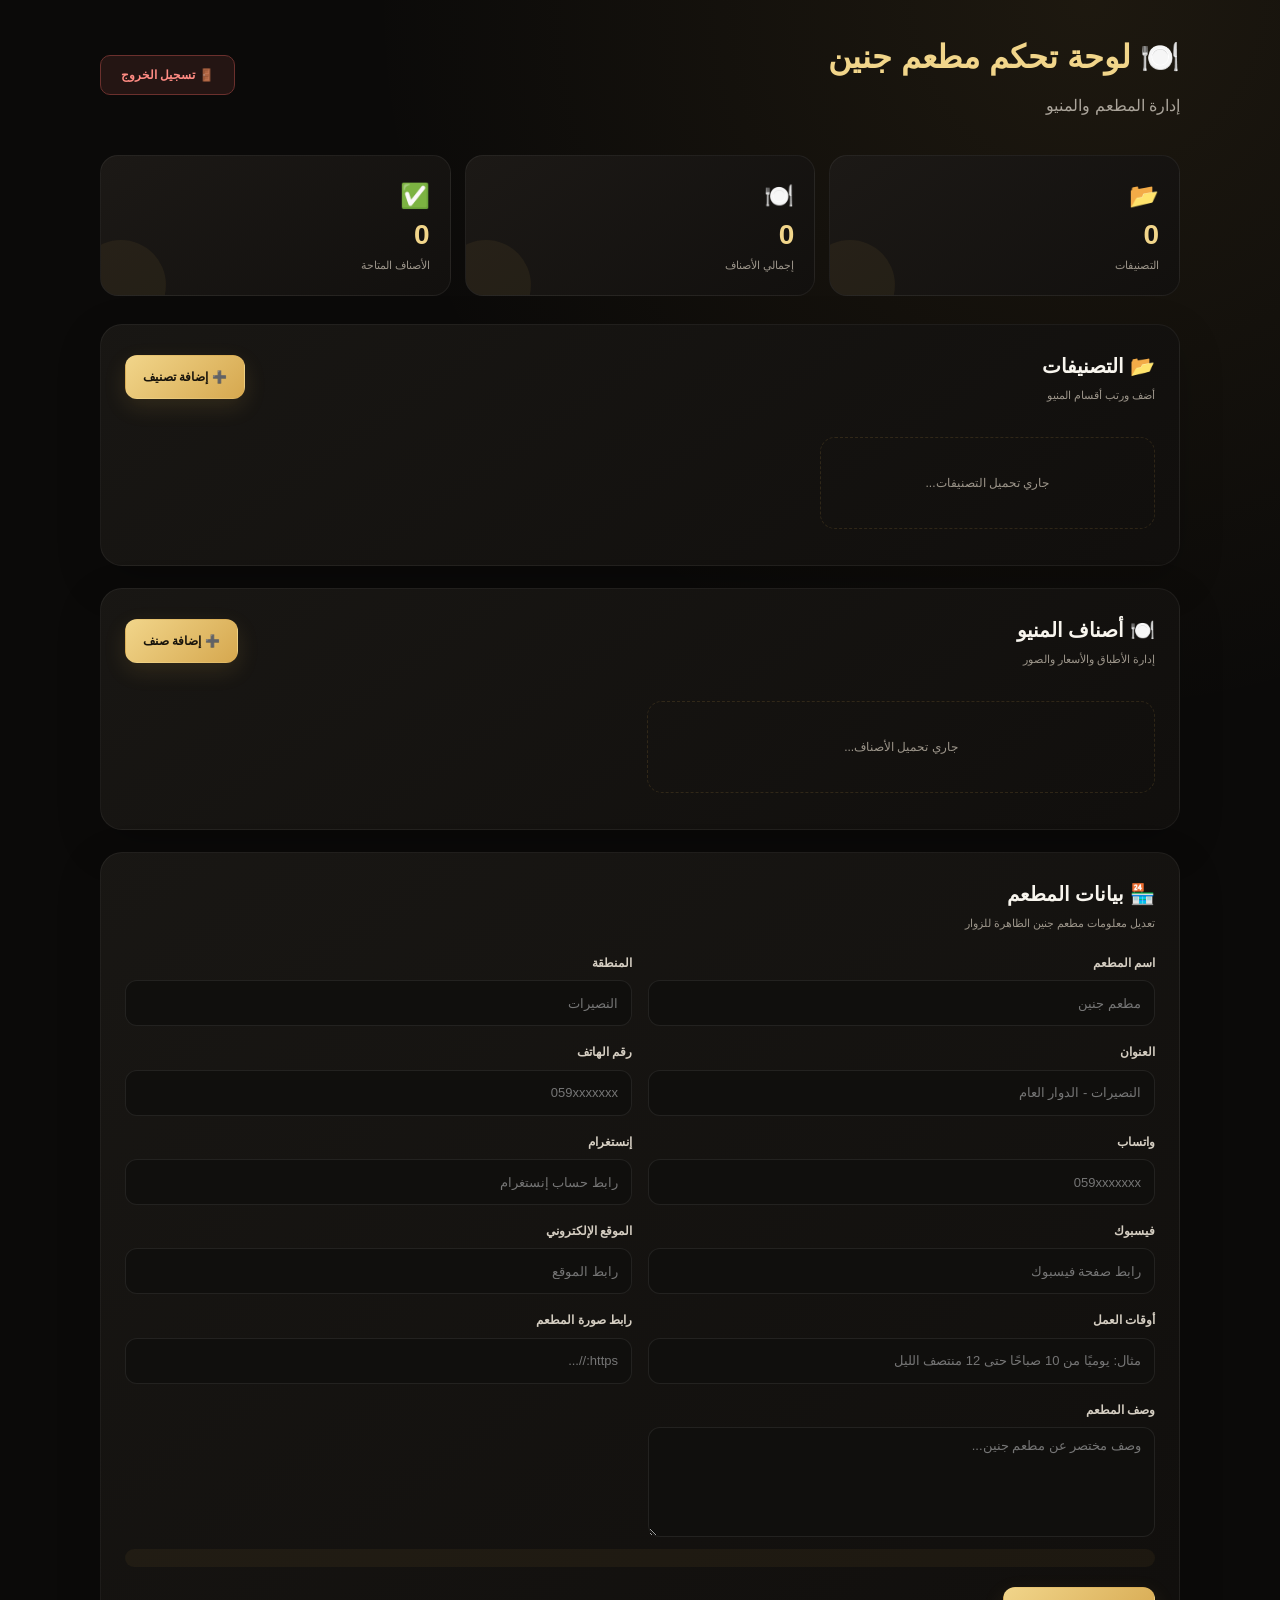
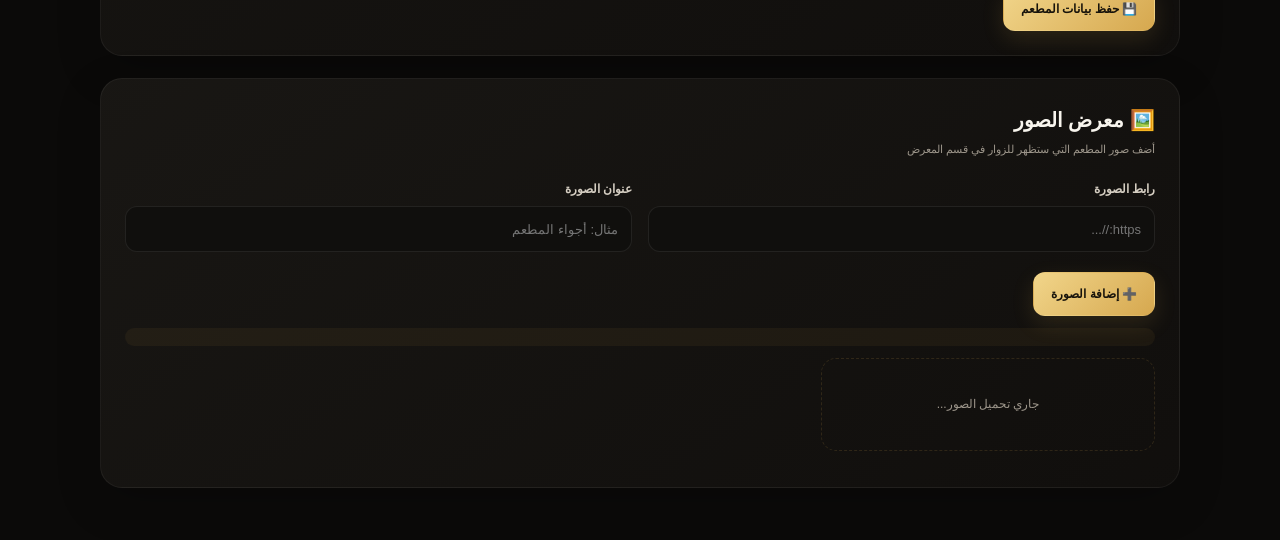
==== admin-dashboard.html @ 92c2bfbd "Add files via upload" ====
<!DOCTYPE html>
<html lang="ar" dir="rtl">

<head>

    <meta charset="UTF-8">

    <meta
        name="viewport"
        content="width=device-width, initial-scale=1.0"
    >

    <title>مطعم جنين | لوحة التحكم</title>

    <link
        rel="stylesheet"
        href="admin.css"
    >

</head>


<body class="admin-page">

    <main
        style="
            min-height:100vh;
            padding:30px 20px;
        "
    >

        <div
            style="
                max-width:1100px;
                margin:auto;
            "
        >

            <!-- HEADER -->

            <div
                style="
                    display:flex;
                    justify-content:space-between;
                    align-items:center;
                    gap:20px;
                    margin-bottom:35px;
                    flex-wrap:wrap;
                "
            >

                <div>

                    <h1
                        style="
                            color:#f1d58a;
                            margin:0 0 8px;
                        "
                    >
                        🍽️ لوحة تحكم مطعم جنين
                    </h1>

                    <p
                        style="
                            color:#aaa49a;
                            margin:0;
                        "
                    >
                        إدارة المطعم والمنيو
                    </p>

                </div>


                <button
                    id="logoutButton"
                    style="
                        padding:12px 20px;
                        border:1px solid #6b302d;
                        border-radius:10px;
                        background:#241513;
                        color:#ff8b83;
                        cursor:pointer;
                        font-family:inherit;
                    "
                >
                    🚪 تسجيل الخروج
                </button>

            </div>


            <!-- DASHBOARD CARDS -->

<div class="admin-stats">

    <div class="admin-stat">
        <div class="admin-stat-icon">📂</div>
        <strong id="categoriesCount">0</strong>
        <span>التصنيفات</span>
    </div>

    <div class="admin-stat">
        <div class="admin-stat-icon">🍽️</div>
        <strong id="productsCount">0</strong>
        <span>إجمالي الأصناف</span>
    </div>

    <div class="admin-stat">
        <div class="admin-stat-icon">✅</div>
        <strong id="availableProductsCount">0</strong>
        <span>الأصناف المتاحة</span>
    </div>

</div>

          <!-- ========================= -->
<!-- CATEGORIES -->
<!-- ========================= -->

<section class="admin-section">

    <div class="admin-section-header">

        <div>
            <h2>📂 التصنيفات</h2>
            <p>أضف ورتب أقسام المنيو</p>
        </div>

        <button
            id="addCategoryButton"
            class="admin-btn admin-btn-primary"
            type="button"
            onclick="openCategoryModal()"
        >
            ➕ إضافة تصنيف
        </button>

    </div>

    <div id="categoriesList">

        <p class="admin-empty">
            جاري تحميل التصنيفات...
        </p>

    </div>

</section>


<!-- CATEGORY MODAL -->

<div
    id="categoryModal"
    style="
        display:none;
        position:fixed;
        inset:0;
        background:rgba(0,0,0,.75);
        z-index:9999;
        align-items:center;
        justify-content:center;
        padding:20px;
    "
>

    <div
        style="
            width:100%;
            max-width:450px;
            background:#191714;
            border:1px solid rgba(214,168,79,.3);
            border-radius:18px;
            padding:25px;
        "
    >

        <h2
            id="categoryModalTitle"
            style="
                color:#f1d58a;
                margin-top:0;
            "
        >
            ➕ إضافة تصنيف
        </h2>


        <input
            id="categoryId"
            type="hidden"
        >


        <label
            style="
                display:block;
                color:#f8f5ee;
                margin-bottom:8px;
            "
        >
            اسم التصنيف
        </label>


        <input
            id="categoryName"
            type="text"
            placeholder="مثال: شاورما"
            style="
                width:100%;
                box-sizing:border-box;
                padding:14px;
                margin-bottom:18px;
                border-radius:10px;
                border:1px solid #3a352d;
                background:#0d0c0a;
                color:#fff;
                font-family:inherit;
            "
        >


        <label
            style="
                display:block;
                color:#f8f5ee;
                margin-bottom:8px;
            "
        >
            ترتيب التصنيف
        </label>


        <input
            id="categorySort"
            type="number"
            value="0"
            style="
                width:100%;
                box-sizing:border-box;
                padding:14px;
                margin-bottom:20px;
                border-radius:10px;
                border:1px solid #3a352d;
                background:#0d0c0a;
                color:#fff;
                font-family:inherit;
            "
        >


        <p
            id="categoryMessage"
            style="
                min-height:22px;
                margin:0 0 15px;
            "
        ></p>


        <div
            style="
                display:flex;
                gap:10px;
            "
        >

            <button
                id="saveCategoryButton"
                style="
                    flex:1;
                    padding:13px;
                    border:0;
                    border-radius:10px;
                    background:#d6a84f;
                    color:#0d0c0a;
                    font-weight:bold;
                    cursor:pointer;
                    font-family:inherit;
                "
            >
                💾 حفظ
            </button>


            <button
                id="closeCategoryButton"
                style="
                    flex:1;
                    padding:13px;
                    border:1px solid #444;
                    border-radius:10px;
                    background:#25221e;
                    color:#fff;
                    cursor:pointer;
                    font-family:inherit;
                "
            >
                إلغاء
            </button>

        </div>

    </div>

</div>
          <!-- ========================= -->
<!-- PRODUCTS -->
<!-- ========================= -->

<section class="admin-section">

    <div class="admin-section-header">

        <div>
            <h2>🍽️ أصناف المنيو</h2>
            <p>إدارة الأطباق والأسعار والصور</p>
        </div>

        <button
            id="addProductButton"
            class="admin-btn admin-btn-primary"
            type="button"
        >
            ➕ إضافة صنف
        </button>

    </div>

    <div id="productsList">

        <p class="admin-empty">
            جاري تحميل الأصناف...
        </p>

    </div>

</section>


      
<!-- PRODUCT MODAL -->

<div
    id="productModal"
    style="
        display:none;
        position:fixed;
        inset:0;
        background:rgba(0,0,0,.75);
        z-index:9999;
        align-items:flex-start;
        justify-content:center;
        padding:20px;
        overflow-y:auto;
    "
>

    <div
        style="
            width:100%;
            max-width:500px;
            background:#191714;
            border:1px solid rgba(214,168,79,.3);
            border-radius:18px;
            padding:25px;
        "
    >

        <h2
            id="productModalTitle"
            style="
                color:#f1d58a;
                margin-top:0;
            "
        >
            ➕ إضافة صنف
        </h2>


        <input
            id="productId"
            type="hidden"
        >


        <label style="display:block;color:#f8f5ee;margin-bottom:8px;">
            اسم الصنف
        </label>

        <input
            id="productName"
            type="text"
            placeholder="مثال: شاورما عربي"
            style="
                width:100%;
                box-sizing:border-box;
                padding:14px;
                margin-bottom:15px;
                border-radius:10px;
                border:1px solid #3a352d;
                background:#0d0c0a;
                color:#fff;
                font-family:inherit;
            "
        >


        <label style="display:block;color:#f8f5ee;margin-bottom:8px;">
            الوصف
        </label>

        <textarea
            id="productDescription"
            placeholder="وصف قصير للصنف"
            style="
                width:100%;
                box-sizing:border-box;
                min-height:90px;
                padding:14px;
                margin-bottom:15px;
                border-radius:10px;
                border:1px solid #3a352d;
                background:#0d0c0a;
                color:#fff;
                font-family:inherit;
                resize:vertical;
            "
        ></textarea>


        <label style="display:block;color:#f8f5ee;margin-bottom:8px;">
            السعر
        </label>

        <input
            id="productPrice"
            type="number"
            step="0.01"
            placeholder="مثال: 25"
            style="
                width:100%;
                box-sizing:border-box;
                padding:14px;
                margin-bottom:15px;
                border-radius:10px;
                border:1px solid #3a352d;
                background:#0d0c0a;
                color:#fff;
                font-family:inherit;
            "
        >


        <label style="display:block;color:#f8f5ee;margin-bottom:8px;">
            رابط صورة الصنف
        </label>

        <div style="margin-bottom:15px;">

    <label
        for="productImageFile"
        style="
            display:block;
            padding:16px;
            text-align:center;
            border:1px dashed #d6a84f;
            border-radius:12px;
            background:#17130d;
            color:#f1d58a;
            cursor:pointer;
            font-weight:700;
        "
    >
        📷 اختيار صورة من الهاتف
    </label>

    <input
        id="productImageFile"
        type="file"
        accept="image/*"
        style="display:none;"
    >

    <div
        id="productImagePreview"
        style="
            display:none;
            margin-top:12px;
            text-align:center;
        "
    >
        <img
            id="productImagePreviewImg"
            src=""
            alt="معاينة الصورة"
            style="
                max-width:100%;
                max-height:220px;
                border-radius:12px;
                object-fit:cover;
            "
        >
    </div>

    <input
        id="productImage"
        type="url"
        placeholder="أو ضع رابط الصورة"
        style="
            width:100%;
            box-sizing:border-box;
            padding:14px;
            margin-top:12px;
            border-radius:10px;
            border:1px solid #3a352d;
            background:#0d0c0a;
            color:#fff;
            font-family:inherit;
        "
    >

</div>


        <label style="display:block;color:#f8f5ee;margin-bottom:8px;">
            التصنيف
        </label>

        <select
            id="productCategory"
            style="
                width:100%;
                box-sizing:border-box;
                padding:14px;
                margin-bottom:15px;
                border-radius:10px;
                border:1px solid #3a352d;
                background:#0d0c0a;
                color:#fff;
                font-family:inherit;
            "
        >
            <option value="">
                بدون تصنيف
            </option>
        </select>


        <label style="display:block;color:#f8f5ee;margin-bottom:8px;">
            ترتيب الصنف
        </label>

        <input
            id="productSort"
            type="number"
            value="0"
            style="
                width:100%;
                box-sizing:border-box;
                padding:14px;
                margin-bottom:15px;
                border-radius:10px;
                border:1px solid #3a352d;
                background:#0d0c0a;
                color:#fff;
                font-family:inherit;
            "
        >


        <label
            style="
                display:flex;
                align-items:center;
                gap:10px;
                color:#f8f5ee;
                margin-bottom:12px;
            "
        >
            <input
                id="productAvailable"
                type="checkbox"
                checked
            >
            الصنف متوفر
        </label>


        <label
            style="
                display:flex;
                align-items:center;
                gap:10px;
                color:#f8f5ee;
                margin-bottom:20px;
            "
        >
            <input
                id="productFeatured"
                type="checkbox"
            >
            ⭐ صنف مميز
        </label>


        <p
            id="productMessage"
            style="
                min-height:22px;
                margin:0 0 15px;
            "
        ></p>


        <div style="display:flex;gap:10px;">

            <button
                id="saveProductButton"
                style="
                    flex:1;
                    padding:13px;
                    border:0;
                    border-radius:10px;
                    background:#d6a84f;
                    color:#0d0c0a;
                    font-weight:bold;
                    cursor:pointer;
                    font-family:inherit;
                "
            >
                💾 حفظ
            </button>


            <button
                id="closeProductButton"
                style="
                    flex:1;
                    padding:13px;
                    border:1px solid #444;
                    border-radius:10px;
                    background:#25221e;
                    color:#fff;
                    cursor:pointer;
                    font-family:inherit;
                "
            >
                إلغاء
            </button>

        </div>

    </div>

</div>
          <!-- ===============================
     RESTAURANT SETTINGS
================================ -->
<section class="admin-section">

    <div class="admin-section-header">

        <div>
            <h2>🏪 بيانات المطعم</h2>

            <p>
                تعديل معلومات مطعم جنين الظاهرة للزوار
            </p>
        </div>

    </div>


    <div class="admin-form-grid">

        <div class="admin-form-group">
            <label>اسم المطعم</label>

            <input
                type="text"
                id="restaurantName"
                placeholder="مطعم جنين"
            >
        </div>


        <div class="admin-form-group">
            <label>المنطقة</label>

            <input
                type="text"
                id="restaurantArea"
                placeholder="النصيرات"
            >
        </div>


        <div class="admin-form-group">
            <label>العنوان</label>

            <input
                type="text"
                id="restaurantAddress"
                placeholder="النصيرات - الدوار العام"
            >
        </div>


        <div class="admin-form-group">
            <label>رقم الهاتف</label>

            <input
                type="text"
                id="restaurantPhone"
                placeholder="059xxxxxxx"
            >
        </div>


        <div class="admin-form-group">
            <label>واتساب</label>

            <input
                type="text"
                id="restaurantWhatsapp"
                placeholder="059xxxxxxx"
            >
        </div>


        <div class="admin-form-group">
            <label>إنستغرام</label>

            <input
                type="text"
                id="restaurantInstagram"
                placeholder="رابط حساب إنستغرام"
            >
        </div>


        <div class="admin-form-group">
            <label>فيسبوك</label>

            <input
                type="text"
                id="restaurantFacebook"
                placeholder="رابط صفحة فيسبوك"
            >
        </div>


        <div class="admin-form-group">
            <label>الموقع الإلكتروني</label>

            <input
                type="text"
                id="restaurantWebsite"
                placeholder="رابط الموقع"
            >
        </div>


        <div class="admin-form-group">
            <label>أوقات العمل</label>

            <input
                type="text"
                id="restaurantWorkingHours"
                placeholder="مثال: يوميًا من 10 صباحًا حتى 12 منتصف الليل"
            >
        </div>


        <div class="admin-form-group">
            <label>رابط صورة المطعم</label>

            <input
                type="text"
                id="restaurantImage"
                placeholder="https://..."
            >
        </div>


        <div class="admin-form-group admin-form-group-full">
            <label>وصف المطعم</label>

            <textarea
                id="restaurantDescription"
                rows="4"
                placeholder="وصف مختصر عن مطعم جنين..."
            ></textarea>
        </div>

    </div>


    <div
        id="restaurantMessage"
        class="admin-message"
    ></div>


    <div class="admin-form-actions">

        <button
            id="saveRestaurantButton"
            class="admin-btn admin-btn-primary"
            type="button"
        >
            💾 حفظ بيانات المطعم
        </button>

    </div>

</section>

          <!-- ================= GALLERY ================= -->

<section class="admin-section">

    <div class="admin-section-header">

        <div>
            <h2>🖼️ معرض الصور</h2>

            <p>
                أضف صور المطعم التي ستظهر للزوار في قسم المعرض
            </p>
        </div>

    </div>


    <div class="admin-form-grid">

        <div class="admin-form-group">

            <label>
                رابط الصورة
            </label>

            <input
                type="text"
                id="galleryImageUrl"
                placeholder="https://..."
            >

        </div>


        <div class="admin-form-group">

            <label>
                عنوان الصورة
            </label>

            <input
                type="text"
                id="galleryTitle"
                placeholder="مثال: أجواء المطعم"
            >

        </div>

    </div>


    <div class="admin-form-actions">

        <button
            type="button"
            id="addGalleryButton"
            class="admin-btn admin-btn-primary"
        >
            ➕ إضافة الصورة
        </button>

    </div>


    <div
        id="galleryMessage"
        class="admin-message"
    ></div>


    <div id="galleryAdminList">

        <p class="admin-empty">
            جاري تحميل الصور...
        </p>

    </div>

</section>

<!-- ================= END GALLERY ================= -->
          
            <!-- STATUS -->



        </div>

    </main>


    <script src="https://cdn.jsdelivr.net/npm/@supabase/supabase-js@2"></script>


    <script>

        const SUPABASE_URL =
            "https://umypydotylxxdgpofqfn.supabase.co";

        const SUPABASE_KEY =
            "sb_publishable_VIoDDn2SB5qQM0YUa0-1hg_zrdthjm2";


        const supabaseClient =
            supabase.createClient(
                SUPABASE_URL,
                SUPABASE_KEY
            );


        async function checkAdmin() {

    const {
        data,
        error
    } = await supabaseClient.auth.getUser();

    if (
        error ||
        !data ||
        !data.user
    ) {
        window.location.href = "admin.html";
        return false;
    }

    console.log(
        "Admin:",
        data.user.email
    );

    return true;
}


document.getElementById(
    "logoutButton"
).addEventListener(
    "click",
    async function() {

        await supabaseClient.auth.signOut();

        window.location.href =
            "admin.html";

    }
);


        // ===============================
        // CATEGORIES
        // ===============================

        let categories = [];


        function escapeHTML(value) {

            return String(value)
                .replace(/&/g, "&amp;")
                .replace(/</g, "&lt;")
                .replace(/>/g, "&gt;")
                .replace(/"/g, "&quot;")
                .replace(/'/g, "&#039;");

        }


        async function loadCategories() {

            const {
                data,
                error
            } = await supabaseClient
                .from("categories")
                .select("*")
                .order("sort_order", {
                    ascending: true
                });


            if (error) {

                console.error(
                    "Categories error:",
                    error
                );

                return;

            }


            categories = data || [];
const count = document.getElementById("categoriesCount");

if (count) {
    count.textContent = categories.length;
      }
            renderCategories();

        }

function openCategoryModal() {

    const modal =
        document.getElementById(
            "categoryModal"
        );

    const id =
        document.getElementById(
            "categoryId"
        );

    const name =
        document.getElementById(
            "categoryName"
        );

    const message =
        document.getElementById(
            "categoryMessage"
        );

    if (id) {
        id.value = "";
    }

    if (name) {
        name.value = "";
    }

    if (message) {
        message.textContent = "";
    }

    document.getElementById(
        "categoryModalTitle"
    ).textContent =
        "➕ إضافة تصنيف";

    if (modal) {
        modal.style.display = "flex";
    }
      }
      
        function renderCategories() {

            const container =
                document.getElementById(
                    "categoriesList"
                );


            if (!container) return;


            if (categories.length === 0) {

                container.innerHTML = `
                    <p style="
                        color:#aaa49a;
                        text-align:center;
                    ">
                        لا توجد تصنيفات حتى الآن
                    </p>
                `;

                return;

            }


            container.innerHTML = "";


            categories.forEach(category => {

                const item =
                    document.createElement("div");


                item.style.cssText = `
                    display:flex;
                    align-items:center;
                    justify-content:space-between;
                    gap:15px;
                    padding:15px;
                    margin-bottom:10px;
                    background:#0d0c0a;
                    border:1px solid #302c27;
                    border-radius:12px;
                `;


                item.innerHTML = `

                    <div>

                        <strong
                            style="
                                color:#f8f5ee;
                                font-size:17px;
                            "
                        >
                            ${escapeHTML(category.name || "")}
                        </strong>

                        <div
                            style="
                                color:#777;
                                font-size:13px;
                                margin-top:5px;
                            "
                        >
                            الترتيب:
                            ${category.sort_order ?? 0}
                        </div>

                    </div>


                    <div
                        style="
                            display:flex;
                            gap:8px;
                        "
                    >

                        <button
                            onclick="editCategory(${category.id})"
                            style="
                                padding:8px 12px;
                                border:0;
                                border-radius:8px;
                                background:#2c2924;
                                color:#f1d58a;
                                cursor:pointer;
                            "
                        >
                            ✏️
                        </button>


                        <button
                            onclick="deleteCategory(${category.id})"
                            style="
                                padding:8px 12px;
                                border:0;
                                border-radius:8px;
                                background:#3a1917;
                                color:#ff8b83;
                                cursor:pointer;
                            "
                        >
                            🗑️
                        </button>

                    </div>

                `;


                container.appendChild(item);

            });

        }


        function openCategoryModal() {

            document.getElementById(
                "categoryModal"
            ).style.display = "flex";


            document.getElementById(
                "categoryModalTitle"
            ).textContent =
                "➕ إضافة تصنيف";


            document.getElementById(
                "categoryId"
            ).value = "";


            document.getElementById(
                "categoryName"
            ).value = "";


            document.getElementById(
                "categorySort"
            ).value =
                categories.length;


            document.getElementById(
                "categoryMessage"
            ).textContent = "";

        }


        function closeCategoryModal() {

            document.getElementById(
                "categoryModal"
            ).style.display = "none";

        }


        function editCategory(id) {

            const category =
                categories.find(
                    item =>
                        Number(item.id) ===
                        Number(id)
                );


            if (!category) return;


            document.getElementById(
                "categoryModal"
            ).style.display = "flex";


            document.getElementById(
                "categoryModalTitle"
            ).textContent =
                "✏️ تعديل التصنيف";


            document.getElementById(
                "categoryId"
            ).value =
                category.id;


            document.getElementById(
                "categoryName"
            ).value =
                category.name || "";


            document.getElementById(
                "categorySort"
            ).value =
                category.sort_order ?? 0;

        }


        async function saveCategory() {

            const id =
                document.getElementById(
                    "categoryId"
                ).value;


            const name =
                document.getElementById(
                    "categoryName"
                ).value.trim();


            const sortOrder =
                Number(
                    document.getElementById(
                        "categorySort"
                    ).value
                );


            const message =
                document.getElementById(
                    "categoryMessage"
                );


            if (!name) {

                message.textContent =
                    "❌ اكتب اسم التصنيف";

                message.style.color =
                    "#ff6b6b";

                return;

            }


            message.textContent =
                "جاري الحفظ...";


            let result;


            if (id) {

                result =
                    await supabaseClient
                        .from("categories")
                        .update({
                            name: name,
                            sort_order: sortOrder
                        })
                        .eq("id", id);

            } else {

                result =
                    await supabaseClient
                        .from("categories")
                        .insert({
                            name: name,
                            sort_order: sortOrder
                        });

            }


            if (result.error) {

                console.error(
                    result.error
                );

                message.textContent =
                    "❌ حدث خطأ أثناء الحفظ";

                message.style.color =
                    "#ff6b6b";

                return;

            }


            message.textContent =
                "✅ تم الحفظ";


            await loadCategories();


            setTimeout(
                closeCategoryModal,
                500
            );

        }


        async function deleteCategory(id) {

            const confirmed =
                confirm(
                    "هل أنت متأكد من حذف هذا التصنيف؟"
                );


            if (!confirmed) return;


            const {
                error
            } = await supabaseClient
                .from("categories")
                .delete()
                .eq("id", id);


            if (error) {

                console.error(error);

                alert(
                    "حدث خطأ أثناء الحذف"
                );

                return;

            }


            await loadCategories();

        }


        document.getElementById(
            "addCategoryButton"
        ).addEventListener(
            "click",
            openCategoryModal
        );


        document.getElementById(
            "closeCategoryButton"
        ).addEventListener(
            "click",
            closeCategoryModal
        );


        document.getElementById(
            "saveCategoryButton"
        ).addEventListener(
            "click",
            saveCategory
        );


        loadCategories();
      // ===============================
// RESTAURANT SETTINGS
// ===============================

let currentRestaurant = null;


async function loadRestaurantSettings() {

    const {
        data,
        error
    } = await supabaseClient
        .from("restaurants")
        .select("*")
        .eq("name", "مطعم جنين")
        .limit(1)
        .maybeSingle();


    if (error) {

        console.error(
            "Restaurant settings error:",
            error
        );

        return;

    }


    if (!data) {

        console.error(
            "لم يتم العثور على مطعم جنين"
        );

        return;

    }


    currentRestaurant = data;


    document.getElementById(
        "restaurantName"
    ).value =
        data.name || "";


    document.getElementById(
        "restaurantDescription"
    ).value =
        data.description || "";


    document.getElementById(
        "restaurantArea"
    ).value =
        data.area || "";


    document.getElementById(
        "restaurantAddress"
    ).value =
        data.address || "";


    document.getElementById(
        "restaurantPhone"
    ).value =
        data.phone || "";


    document.getElementById(
        "restaurantWhatsapp"
    ).value =
        data.whatsapp || "";


    document.getElementById(
        "restaurantInstagram"
    ).value =
        data.instagram || "";

  document.getElementById(
    "restaurantFacebook"
).value =
    data.facebook || "";


    document.getElementById(
        "restaurantWebsite"
    ).value =
        data.website || "";

  document.getElementById("restaurantWorkingHours").value =
    data.working_hours || "";

    document.getElementById(
        "restaurantImage"
    ).value =
        data.image_url || "";

}


async function saveRestaurantSettings() {

    if (!currentRestaurant) {

        return;

    }


    const message =
        document.getElementById(
            "restaurantMessage"
        );


    message.textContent =
        "جاري الحفظ...";


    const updatedData = {

        name:
            document.getElementById(
                "restaurantName"
            ).value.trim(),

        description:
            document.getElementById(
                "restaurantDescription"
            ).value.trim() || null,

        area:
            document.getElementById(
                "restaurantArea"
            ).value.trim() || null,

        address:
            document.getElementById(
                "restaurantAddress"
            ).value.trim() || null,

        phone:
            document.getElementById(
                "restaurantPhone"
            ).value.trim() || null,

        whatsapp:
            document.getElementById(
                "restaurantWhatsapp"
            ).value.trim() || null,

        instagram:
            document.getElementById(
                "restaurantInstagram"
            ).value.trim() || null,

      facebook:
    document.getElementById(
        "restaurantFacebook"
    ).value.trim() || null,

        website:
            document.getElementById(
                "restaurantWebsite"
            ).value.trim() || null,

      working_hours:
    document.getElementById("restaurantWorkingHours").value.trim() || null,
      
        image_url:
            document.getElementById(
                "restaurantImage"
            ).value.trim() || null

    };


    const {
        error
    } = await supabaseClient
        .from("restaurants")
        .update(updatedData)
        .eq(
            "id",
            currentRestaurant.id
        );


    if (error) {

        console.error(
            "Save restaurant error:",
            error
        );

        message.textContent =
            "❌ حدث خطأ أثناء الحفظ";

        message.style.color =
            "#ff6b6b";

        return;

    }


    currentRestaurant = {
        ...currentRestaurant,
        ...updatedData
    };


    message.textContent =
        "✅ تم حفظ بيانات المطعم";

    message.style.color =
        "#7ee787";

}


document.getElementById(
    "saveRestaurantButton"
).addEventListener(
    "click",
    saveRestaurantSettings
);


loadRestaurantSettings();

      // ================= GALLERY ADMIN =================

async function loadGalleryAdmin() {

    const list =
        document.getElementById("galleryAdminList");

    if (!list) return;

    if (!currentRestaurant) {
        return;
    }

    list.innerHTML = `
        <p style="color:#aaa;">
            جاري تحميل الصور...
        </p>
    `;


    const {
        data,
        error
    } = await supabaseClient
        .from("gallery")
        .select("*")
        .eq(
            "restaurant_id",
            currentRestaurant.id
        )
        .order(
            "sort_order",
            {
                ascending: true
            }
        );


    if (error) {

        console.error(
            "Gallery error:",
            error
        );

        list.innerHTML = `
            <p style="color:#ff7777;">
                ❌ حدث خطأ أثناء تحميل الصور
            </p>
        `;

        return;
    }


    if (!data || data.length === 0) {

        list.innerHTML = `
            <p style="color:#aaa;">
                لا توجد صور في المعرض حاليًا
            </p>
        `;

        return;
    }


    list.innerHTML = "";


    data.forEach(function (image) {

        const card =
            document.createElement("div");


        card.style.cssText = `
            background:#191714;
            border:1px solid rgba(214,168,79,.2);
            border-radius:18px;
            overflow:hidden;
        `;


        card.innerHTML = `

            <img
                src="${image.image_url}"
                alt="${image.title || "صورة المطعم"}"
                style="
                    width:100%;
                    height:180px;
                    object-fit:cover;
                    display:block;
                "
            >

            <div style="padding:15px;">

                <h3
                    style="
                        margin:0 0 8px;
                        color:#f1d58a;
                    "
                >
                    ${image.title || "بدون عنوان"}
                </h3>

                <p
                    style="
                        margin:0 0 15px;
                        color:#aaa;
                        font-size:13px;
                    "
                >
                    ${
                        image.is_active
                        ? "🟢 ظاهرة للزوار"
                        : "🔴 مخفية"
                    }
                </p>

                <div
                    style="
                        display:flex;
                        gap:8px;
                        flex-wrap:wrap;
                    "
                >

                    <button
                        type="button"
                        onclick="
                            toggleGalleryImage(
                                ${image.id},
                                ${image.is_active}
                            )
                        "
                        class="admin-btn"
                    >
                        ${
                            image.is_active
                            ? "👁️ إخفاء"
                            : "👁️ إظهار"
                        }
                    </button>


                    <button
                        type="button"
                        onclick="
                            deleteGalleryImage(
                                ${image.id}
                            )
                        "
                        class="admin-btn"
                        style="
                            background:#8b2d2d;
                        "
                    >
                        🗑️ حذف
                    </button>

                </div>

            </div>
        `;


        list.appendChild(card);

    });

}


// ================= ADD IMAGE =================

async function addGalleryImage() {

    const imageInput =
        document.getElementById(
            "galleryImageUrl"
        );

    const titleInput =
        document.getElementById(
            "galleryTitle"
        );

    const message =
        document.getElementById(
            "galleryMessage"
        );


    const imageUrl =
        imageInput.value.trim();

    const title =
        titleInput.value.trim();


    if (!imageUrl) {

        message.textContent =
            "⚠️ أدخل رابط الصورة أولًا";

        message.style.color =
            "#ff7777";

        return;
    }


    if (!currentRestaurant) {

        message.textContent =
            "❌ لم يتم تحميل بيانات المطعم";

        message.style.color =
            "#ff7777";

        return;
    }


    message.textContent =
        "جاري إضافة الصورة...";

    message.style.color =
        "#f1d58a";


    const {
        error
    } = await supabaseClient
        .from("gallery")
        .insert([{

            restaurant_id:
                currentRestaurant.id,

            image_url:
                imageUrl,

            title:
                title || null,

            sort_order:
                0,

            is_active:
                true

        }]);


    if (error) {

        console.error(
            "Add gallery error:",
            error
        );

        message.textContent =
            "❌ حدث خطأ أثناء إضافة الصورة";

        message.style.color =
            "#ff7777";

        return;
    }


    imageInput.value = "";
    titleInput.value = "";


    message.textContent =
        "✅ تمت إضافة الصورة بنجاح";

    message.style.color =
        "#7ee787";


    await loadGalleryAdmin();

}


// ================= TOGGLE IMAGE =================

async function toggleGalleryImage(
    id,
    currentStatus
) {

    const {
        error
    } = await supabaseClient
        .from("gallery")
        .update({

            is_active:
                !currentStatus

        })
        .eq(
            "id",
            id
        );


    if (error) {

        console.error(
            "Toggle gallery error:",
            error
        );

        return;
    }


    await loadGalleryAdmin();

}


// ================= DELETE IMAGE =================

async function deleteGalleryImage(id) {

    const confirmed =
        confirm(
            "هل تريد حذف هذه الصورة؟"
        );


    if (!confirmed) return;


    const {
        error
    } = await supabaseClient
        .from("gallery")
        .delete()
        .eq(
            "id",
            id
        );


    if (error) {

        console.error(
            "Delete gallery error:",
            error
        );

        return;
    }


    await loadGalleryAdmin();

}


// ================= GALLERY BUTTON =================

const addGalleryButton =
    document.getElementById(
        "addGalleryButton"
    );


if (addGalleryButton) {

    addGalleryButton.addEventListener(
        "click",
        addGalleryImage
    );

}


// تحميل المعرض بعد تحميل المطعم

loadGalleryAdmin();
      
      // ===============================
// PRODUCTS
// ===============================

let products = [];


async function loadProducts() {

    const {
        data,
        error
    } = await supabaseClient
        .from("products")
        .select(`
            *,
            categories (
                name
            )
        `)
        .order("sort_order", {
            ascending: true
        });


    if (error) {

        console.error(
            "Products error:",
            error
        );

        return;

    }


    products = data || [];

  const productsCount =
    document.getElementById("productsCount");

const availableProductsCount =
    document.getElementById("availableProductsCount");

if (productsCount) {
    productsCount.textContent =
        products.length;
}

if (availableProductsCount) {
    availableProductsCount.textContent =
        products.filter(
            product => product.available === true
        ).length;
      }
  
    renderProducts();

    loadProductCategories();

}


function renderProducts() {

    const container =
        document.getElementById(
            "productsList"
        );


    if (!container) return;


    if (products.length === 0) {

        container.innerHTML = `
            <p style="
                color:#aaa49a;
                text-align:center;
            ">
                لا توجد أصناف حتى الآن
            </p>
        `;

        return;

    }


    container.innerHTML = "";


    products.forEach(product => {

        const item =
            document.createElement("div");


        item.style.cssText = `
            display:flex;
            align-items:center;
            justify-content:space-between;
            gap:15px;
            padding:15px;
            margin-bottom:10px;
            background:#0d0c0a;
            border:1px solid #302c27;
            border-radius:12px;
        `;


        const categoryName =
            product.categories
                ? product.categories.name
                : "بدون تصنيف";


        item.innerHTML = `

            <div style="
                display:flex;
                align-items:center;
                gap:15px;
                min-width:0;
            ">

                ${
                    product.image_url
                    ?
                    `
                    <img
                        src="${escapeHTML(product.image_url)}"
                        style="
                            width:65px;
                            height:65px;
                            object-fit:cover;
                            border-radius:10px;
                            border:1px solid #3a352d;
                        "
                    >
                    `
                    :
                    `
                    <div style="
                        width:65px;
                        height:65px;
                        display:flex;
                        align-items:center;
                        justify-content:center;
                        background:#25221e;
                        border-radius:10px;
                        font-size:25px;
                    ">
                        🍽️
                    </div>
                    `
                }


                <div style="min-width:0;">

                    <strong style="
                        color:#f8f5ee;
                        font-size:17px;
                    ">
                        ${escapeHTML(product.name || "")}
                    </strong>


                    <div style="
                        color:#d6a84f;
                        margin-top:5px;
                    ">
                        ${product.price ?? 0}
                    </div>


                    <div style="
                        color:#777;
                        font-size:13px;
                        margin-top:4px;
                    ">
                        ${escapeHTML(categoryName)}
                    </div>


                    ${
                        product.available
                        ?
                        `
                        <span style="
                            color:#7ee787;
                            font-size:12px;
                        ">
                            ● متوفر
                        </span>
                        `
                        :
                        `
                        <span style="
                            color:#ff8b83;
                            font-size:12px;
                        ">
                            ● غير متوفر
                        </span>
                        `
                    }

                </div>

            </div>


            <div style="
                display:flex;
                gap:8px;
                flex-shrink:0;
            ">

                <button
                    onclick="editProduct(${product.id})"
                    style="
                        padding:8px 12px;
                        border:0;
                        border-radius:8px;
                        background:#2c2924;
                        color:#f1d58a;
                        cursor:pointer;
                    "
                >
                    ✏️
                </button>


                <button
                    onclick="deleteProduct(${product.id})"
                    style="
                        padding:8px 12px;
                        border:0;
                        border-radius:8px;
                        background:#3a1917;
                        color:#ff8b83;
                        cursor:pointer;
                    "
                >
                    🗑️
                </button>

            </div>

        `;


        container.appendChild(item);

    });

}


function loadProductCategories() {

    const select =
        document.getElementById(
            "productCategory"
        );


    if (!select) return;


    select.innerHTML = `
        <option value="">
            بدون تصنيف
        </option>
    `;


    categories.forEach(category => {

        const option =
            document.createElement("option");


        option.value =
            category.id;


        option.textContent =
            category.name;


        select.appendChild(option);

    });

}


function openProductModal() {

    document.getElementById(
        "productModal"
    ).style.display = "flex";


    document.getElementById(
        "productModalTitle"
    ).textContent =
        "➕ إضافة صنف";


    document.getElementById(
        "productId"
    ).value = "";


    document.getElementById(
        "productName"
    ).value = "";


    document.getElementById(
        "productDescription"
    ).value = "";


    document.getElementById(
        "productPrice"
    ).value = "";


    document.getElementById(
        "productImage"
    ).value = "";


    document.getElementById(
        "productCategory"
    ).value = "";


    document.getElementById(
        "productSort"
    ).value =
        products.length;


    document.getElementById(
        "productAvailable"
    ).checked = true;


    document.getElementById(
        "productFeatured"
    ).checked = false;


    document.getElementById(
        "productMessage"
    ).textContent = "";

}


function closeProductModal() {

    document.getElementById(
        "productModal"
    ).style.display = "none";

}


function editProduct(id) {

    const product =
        products.find(
            item =>
                Number(item.id) ===
                Number(id)
        );


    if (!product) return;


    document.getElementById(
        "productModal"
    ).style.display = "flex";


    document.getElementById(
        "productModalTitle"
    ).textContent =
        "✏️ تعديل الصنف";


    document.getElementById(
        "productId"
    ).value =
        product.id;


    document.getElementById(
        "productName"
    ).value =
        product.name || "";


    document.getElementById(
        "productDescription"
    ).value =
        product.description || "";


    document.getElementById(
        "productPrice"
    ).value =
        product.price ?? "";


    document.getElementById(
        "productImage"
    ).value =
        product.image_url || "";


    document.getElementById(
        "productCategory"
    ).value =
        product.category_id || "";


    document.getElementById(
        "productSort"
    ).value =
        product.sort_order ?? 0;


    document.getElementById(
        "productAvailable"
    ).checked =
        product.available !== false;


    document.getElementById(
        "productFeatured"
    ).checked =
        product.featured === true;


    document.getElementById(
        "productMessage"
    ).textContent = "";

}


async function saveProduct() {

    const id =
        document.getElementById(
            "productId"
        ).value;


    const name =
        document.getElementById(
            "productName"
        ).value.trim();


    const description =
        document.getElementById(
            "productDescription"
        ).value.trim();


    const priceValue =
        document.getElementById(
            "productPrice"
        ).value;


    let image =
    document.getElementById(
        "productImage"
    ).value.trim();

  
const imageFile =
    document.getElementById(
        "productImageFile"
    ).files[0];


    const categoryValue =
        document.getElementById(
            "productCategory"
        ).value;


    const sortOrder =
        Number(
            document.getElementById(
                "productSort"
            ).value
        );


    const available =
        document.getElementById(
            "productAvailable"
        ).checked;


    const featured =
        document.getElementById(
            "productFeatured"
        ).checked;


    const message =
        document.getElementById(
            "productMessage"
        );


    if (!name) {

        message.textContent =
            "❌ اكتب اسم الصنف";

        message.style.color =
            "#ff6b6b";

        return;

    }


    if (
        priceValue === "" ||
        Number.isNaN(Number(priceValue))
    ) {

        message.textContent =
            "❌ اكتب السعر";

        message.style.color =
            "#ff6b6b";

        return;

    }


    message.textContent =
        "جاري الحفظ...";
  let oldImageUrl = null;

if (id) {

    const {
        data: oldProduct
    } = await supabaseClient
        .from("products")
        .select("image_url")
        .eq("id", id)
        .maybeSingle();

    if (oldProduct) {
        oldImageUrl =
            oldProduct.image_url || null;
    }
      }

  // ===============================
// رفع صورة الصنف
// ===============================

if (imageFile) {

    message.textContent =
        "📤 جاري رفع الصورة...";

    const fileExt =
        imageFile.name.split(".").pop();

    const fileName =
        `product-${Date.now()}.${fileExt}`;

    const filePath =
        fileName;

    const {
        error: uploadError
    } = await supabaseClient
        .storage
        .from("products")
        .upload(
            filePath,
            imageFile,
            {
                cacheControl: "3600",
                upsert: false
            }
        );

    if (uploadError) {

        console.error(
            "Image upload error:",
            uploadError
        );

        message.textContent =
            "❌ فشل رفع الصورة";

        message.style.color =
            "#ff6b6b";

        return;
    }

    const {
        data: publicData
    } = supabaseClient
        .storage
        .from("products")
        .getPublicUrl(filePath);

    image =
        publicData.publicUrl;

  if (
    oldImageUrl &&
    oldImageUrl !== image &&
    oldImageUrl.includes(
        "/storage/v1/object/public/products/"
    )
) {

    const oldImagePath =
        oldImageUrl.split(
            "/storage/v1/object/public/products/"
        )[1];

    if (oldImagePath) {

        const {
            error: oldImageDeleteError
        } = await supabaseClient
            .storage
            .from("products")
            .remove([
                oldImagePath
            ]);

        if (oldImageDeleteError) {

            console.error(
                "Old image delete error:",
                oldImageDeleteError
            );

        }
    }
      }
  
      }

    // ===============================
    // جلب مطعم جنين
    // ===============================

    const {
        data: restaurantData,
        error: restaurantError
    } = await supabaseClient
        .from("restaurants")
        .select("id")
        .eq("name", "مطعم جنين")
        .limit(1)
        .maybeSingle();


    if (restaurantError || !restaurantData) {

        console.error(
            "Restaurant error:",
            restaurantError
        );

        message.textContent =
            "❌ لم يتم العثور على مطعم جنين";

        message.style.color =
            "#ff6b6b";

        return;

    }


    // ===============================
    // بيانات الصنف
    // ===============================

    const productData = {

        restaurant_id:
            restaurantData.id,

        name:
            name,

        description:
            description || null,

        price:
            Number(priceValue),

        image_url:
            image || null,

        category_id:
            categoryValue
                ? Number(categoryValue)
                : null,

        available:
            available,

        featured:
            featured,

        sort_order:
            sortOrder

    };


    let result;


    // ===============================
    // تعديل
    // ===============================

    if (id) {

        result =
            await supabaseClient
                .from("products")
                .update(productData)
                .eq("id", id);

    }

    // ===============================
    // إضافة
    // ===============================

    else {

        result =
            await supabaseClient
                .from("products")
                .insert(productData);

    }


    if (result.error) {

        console.error(
            "Save product error:",
            result.error
        );

        message.textContent =
            "❌ حدث خطأ أثناء الحفظ";

        message.style.color =
            "#ff6b6b";

        return;

    }


    message.textContent =
        "✅ تم الحفظ";

    message.style.color =
        "#7ee787";


    await loadProducts();


    setTimeout(
        closeProductModal,
        500
    );

}


async function deleteProduct(id) {

    const confirmed =
        confirm(
            "هل أنت متأكد من حذف هذا الصنف؟"
        );

    if (!confirmed) return;


    // ===============================
    // جلب بيانات المنتج
    // ===============================

    const {
        data: product,
        error: productError
    } = await supabaseClient
        .from("products")
        .select("image_url")
        .eq("id", id)
        .maybeSingle();


    if (productError) {

        console.error(productError);

        alert(
            "حدث خطأ أثناء جلب بيانات الصنف"
        );

        return;
    }


    // ===============================
    // حذف المنتج من قاعدة البيانات
    // ===============================

    const {
        error
    } = await supabaseClient
        .from("products")
        .delete()
        .eq("id", id);


    if (error) {

        console.error(error);

        alert(
            "حدث خطأ أثناء الحذف"
        );

        return;
    }


    // ===============================
    // حذف الصورة من Storage
    // ===============================

    if (
        product &&
        product.image_url &&
        product.image_url.includes("/storage/v1/object/public/products/")
    ) {

        const imagePath =
            product.image_url.split(
                "/storage/v1/object/public/products/"
            )[1];

        if (imagePath) {

            const {
                error: storageError
            } = await supabaseClient
                .storage
                .from("products")
                .remove([
                    imagePath
                ]);

            if (storageError) {

                console.error(
                    "Storage delete error:",
                    storageError
                );

            }
        }
    }


    await loadProducts();

}


document.getElementById(
    "addProductButton"
).addEventListener(
    "click",
    openProductModal
);


document.getElementById(
    "closeProductButton"
).addEventListener(
    "click",
    closeProductModal
);


document.getElementById(
    "saveProductButton"
).addEventListener(
    "click",
    saveProduct
);



const productImageFile =
    document.getElementById("productImageFile");

const productImagePreview =
    document.getElementById("productImagePreview");

const productImagePreviewImg =
    document.getElementById("productImagePreviewImg");

if (productImageFile) {

    productImageFile.addEventListener("change", function () {

        const file = this.files[0];

        if (!file) {
            productImagePreview.style.display = "none";
            productImagePreviewImg.src = "";
            return;
        }

        const imageURL =
            URL.createObjectURL(file);

        productImagePreviewImg.src = imageURL;

        productImagePreview.style.display = "block";
    });

      }

      async function initAdminDashboard() {

    if (!await checkAdmin()) return;

    await loadCategories();
    await loadRestaurantSettings();
    await loadGalleryAdmin();
    await loadProductCategories();
    await loadProducts();

}

initAdminDashboard();
      
    </script>

  <!-- ================= CATEGORY MODAL ================= -->

<div
    id="categoryModal"
    style="
        display:none;
        position:fixed;
        inset:0;
        background:rgba(0,0,0,.75);
        z-index:9999;
        align-items:center;
        justify-content:center;
        padding:20px;
    "
>

    <div
        style="
            width:100%;
            max-width:450px;
            background:#17130d;
            border:1px solid #3a352d;
            border-radius:16px;
            padding:25px;
            box-sizing:border-box;
        "
    >

        <h2
            id="categoryModalTitle"
            style="
                margin:0 0 20px;
                color:#f1d58a;
            "
        >
            ➕ إضافة تصنيف
        </h2>

        <input
            id="categoryId"
            type="hidden"
        >

        <input
            id="categoryName"
            type="text"
            placeholder="اسم التصنيف"
            style="
                width:100%;
                box-sizing:border-box;
                padding:14px;
                margin-bottom:15px;
                border-radius:10px;
                border:1px solid #3a352d;
                background:#0d0c0a;
                color:#fff;
                font-family:inherit;
                font-size:16px;
            "
        >

        <p
            id="categoryMessage"
            style="
                margin:0 0 15px;
                text-align:center;
            "
        ></p>

        <div
            style="
                display:flex;
                gap:10px;
            "
        >

            <button
                onclick="saveCategory()"
                style="
                    flex:1;
                    padding:13px;
                    border:0;
                    border-radius:10px;
                    background:linear-gradient(
                        135deg,
                        #d6a84f,
                        #f1d58a
                    );
                    color:#0d0c0a;
                    font-weight:bold;
                    cursor:pointer;
                    font-family:inherit;
                "
            >
                💾 حفظ
            </button>

            <button
                onclick="closeCategoryModal()"
                style="
                    flex:1;
                    padding:13px;
                    border:1px solid #3a352d;
                    border-radius:10px;
                    background:#0d0c0a;
                    color:#fff;
                    cursor:pointer;
                    font-family:inherit;
                "
            >
                إلغاء
            </button>

        </div>

    </div>

</div>
  
</>

</html>
---- admin.css ----
/* =====================================================
   JENIN ADMIN DASHBOARD
===================================================== */

:root {
    --admin-bg: #0b0a09;
    --admin-bg-soft: #12100e;
    --admin-card: #181512;
    --admin-card-2: #1d1915;

    --admin-gold: #d6a84f;
    --admin-gold-light: #f1d58a;

    --admin-text: #f8f5ee;
    --admin-muted: #9c958a;

    --admin-border: rgba(214, 168, 79, 0.16);
    --admin-danger: #d9534f;
    --admin-success: #55b77a;

    --admin-radius: 18px;
}

/* =====================================================
   RESET
===================================================== */

.admin-page *,
.admin-page *::before,
.admin-page *::after {
    box-sizing: border-box;
}

.admin-page {
    margin: 0;
    min-height: 100vh;

    font-family: "Cairo", sans-serif;

    color: var(--admin-text);

    background:
        radial-gradient(
            circle at 85% 0%,
            rgba(214, 168, 79, 0.09),
            transparent 30%
        ),
        var(--admin-bg);

    line-height: 1.7;
}

.admin-page button,
.admin-page input,
.admin-page textarea,
.admin-page select {
    font-family: inherit;
}

/* =====================================================
   MAIN WRAPPER
===================================================== */

.admin-page main {
    width: min(1120px, calc(100% - 28px));
    margin: 0 auto;
    padding: 28px 0 60px;
}

/* =====================================================
   HEADER
===================================================== */

.admin-header {
    display: flex;
    align-items: center;
    justify-content: space-between;
    gap: 20px;

    margin-bottom: 28px;
    padding: 22px 24px;

    border: 1px solid var(--admin-border);
    border-radius: 22px;

    background:
        linear-gradient(
            145deg,
            rgba(29, 25, 21, 0.98),
            rgba(18, 16, 14, 0.98)
        );

    box-shadow:
        0 18px 50px rgba(0, 0, 0, 0.3);
}

.admin-header h1 {
    margin: 0;

    color: var(--admin-text);

    font-size: clamp(20px, 4vw, 30px);
    font-weight: 900;
}

.admin-header p {
    margin: 3px 0 0;

    color: var(--admin-muted);

    font-size: 12px;
}

/* =====================================================
   LOGOUT
===================================================== */

#logoutButton {
    border: 1px solid rgba(214, 168, 79, 0.25);
    border-radius: 12px;

    padding: 10px 16px;

    background: rgba(214, 168, 79, 0.07);
    color: var(--admin-gold-light);

    cursor: pointer;

    font-size: 12px;
    font-weight: 800;

    transition: 0.25s ease;
}

#logoutButton:hover {
    background: var(--admin-gold);
    color: #17130b;

    transform: translateY(-2px);
}

/* =====================================================
   DASHBOARD STATS
===================================================== */

.admin-stats {
    display: grid;

    grid-template-columns:
        repeat(3, minmax(0, 1fr));

    gap: 14px;

    margin-bottom: 28px;
}

.admin-stat {
    position: relative;

    padding: 20px;

    overflow: hidden;

    border:
        1px solid rgba(255, 255, 255, 0.06);

    border-radius: var(--admin-radius);

    background:
        linear-gradient(
            145deg,
            #1c1916,
            #12100e
        );
}

.admin-stat::after {
    content: "";

    position: absolute;

    width: 90px;
    height: 90px;

    left: -25px;
    bottom: -35px;

    border-radius: 50%;

    background:
        rgba(214, 168, 79, 0.07);
}

.admin-stat-icon {
    font-size: 24px;
}

.admin-stat strong {
    display: block;

    margin-top: 5px;

    color: var(--admin-gold-light);

    font-size: 28px;
    line-height: 1;
}

.admin-stat span {
    display: block;

    margin-top: 7px;

    color: var(--admin-muted);

    font-size: 11px;
}

/* =====================================================
   SECTION
===================================================== */

.admin-section {
    margin-bottom: 22px;

    padding: 24px;

    border:
        1px solid rgba(255, 255, 255, 0.055);

    border-radius: 22px;

    background:
        linear-gradient(
            145deg,
            rgba(25, 23, 20, 0.98),
            rgba(17, 15, 13, 0.98)
        );

    box-shadow:
        0 15px 45px rgba(0, 0, 0, 0.18);
}

.admin-section-header {
    display: flex;

    align-items: center;
    justify-content: space-between;

    gap: 15px;

    margin-bottom: 20px;
}

.admin-section-header h2 {
    margin: 0;

    color: var(--admin-text);

    font-size: 20px;
    font-weight: 900;
}

.admin-section-header p {
    margin: 3px 0 0;

    color: var(--admin-muted);

    font-size: 11px;
}

/* =====================================================
   BUTTONS
===================================================== */

.admin-btn {
    min-height: 44px;

    padding: 9px 17px;

    display: inline-flex;

    align-items: center;
    justify-content: center;

    gap: 7px;

    border: 1px solid transparent;
    border-radius: 12px;

    cursor: pointer;

    font-size: 12px;
    font-weight: 800;

    transition: 0.25s ease;
}

.admin-btn-primary {
    background:
        linear-gradient(
            135deg,
            var(--admin-gold-light),
            var(--admin-gold)
        );

    color: #17130b;

    box-shadow:
        0 8px 22px rgba(214, 168, 79, 0.14);
}

.admin-btn-primary:hover {
    transform: translateY(-2px);

    box-shadow:
        0 12px 28px rgba(214, 168, 79, 0.24);
}

.admin-btn-secondary {
    border-color: rgba(255, 255, 255, 0.08);

    background: rgba(255, 255, 255, 0.035);

    color: var(--admin-text);
}

.admin-btn-secondary:hover {
    border-color: var(--admin-gold);

    color: var(--admin-gold-light);
}

.admin-btn-danger {
    border-color: rgba(217, 83, 79, 0.2);

    background: rgba(217, 83, 79, 0.08);

    color: #ed8581;
}

.admin-btn-danger:hover {
    background: rgba(217, 83, 79, 0.16);
}

/* =====================================================
   FORM
===================================================== */

.admin-form-grid {
    display: grid;

    grid-template-columns:
        repeat(2, minmax(0, 1fr));

    gap: 16px;
}

.admin-form-group {
    display: flex;

    flex-direction: column;

    gap: 7px;
}

.admin-form-group.full {
    grid-column: 1 / -1;
}

.admin-form-group label {
    color: #d5cec2;

    font-size: 12px;
    font-weight: 700;
}

.admin-form-group input,
.admin-form-group textarea,
.admin-form-group select {
    width: 100%;

    min-height: 46px;

    padding: 10px 13px;

    outline: none;

    border:
        1px solid rgba(255, 255, 255, 0.08);

    border-radius: 12px;

    background: #100f0d;

    color: var(--admin-text);

    font-size: 13px;

    transition: 0.25s ease;
}

.admin-form-group textarea {
    min-height: 110px;

    resize: vertical;
}

.admin-form-group input:focus,
.admin-form-group textarea:focus,
.admin-form-group select:focus {
    border-color:
        rgba(214, 168, 79, 0.55);

    background:
        rgba(214, 168, 79, 0.035);

    box-shadow:
        0 0 0 3px rgba(214, 168, 79, 0.06);
}

.admin-form-actions {
    display: flex;

    justify-content: flex-start;

    gap: 10px;

    margin-top: 20px;
}

/* =====================================================
   CATEGORIES
===================================================== */

#categoriesList {
    display: grid;

    grid-template-columns:
        repeat(3, minmax(0, 1fr));

    gap: 12px;
}

.admin-category-card {
    display: flex;

    align-items: center;
    justify-content: space-between;

    gap: 12px;

    padding: 15px;

    border:
        1px solid rgba(255, 255, 255, 0.06);

    border-radius: 15px;

    background:
        rgba(255, 255, 255, 0.025);
}

.admin-category-name {
    color: var(--admin-text);

    font-size: 13px;
    font-weight: 800;
}

.admin-category-actions {
    display: flex;

    gap: 5px;
}

/* =====================================================
   PRODUCTS
===================================================== */

#productsList {
    display: grid;

    grid-template-columns:
        repeat(2, minmax(0, 1fr));

    gap: 14px;
}

.admin-product-card {
    display: flex;

    align-items: center;

    gap: 14px;

    padding: 12px;

    border:
        1px solid rgba(255, 255, 255, 0.06);

    border-radius: 17px;

    background:
        rgba(255, 255, 255, 0.025);
}

.admin-product-image {
    width: 82px;
    height: 82px;

    flex-shrink: 0;

    overflow: hidden;

    border-radius: 13px;

    background: #100e0c;
}

.admin-product-image img {
    width: 100%;
    height: 100%;

    display: block;

    object-fit: contain;
}

.admin-product-info {
    min-width: 0;

    flex: 1;
}

.admin-product-info h3 {
    margin: 0;

    overflow: hidden;

    color: var(--admin-text);

    font-size: 14px;
    font-weight: 800;

    white-space: nowrap;
    text-overflow: ellipsis;
}

.admin-product-info p {
    margin: 3px 0;

    color: var(--admin-muted);

    font-size: 11px;
}

.admin-product-price {
    color: var(--admin-gold-light);

    font-size: 14px;
    font-weight: 900;
}

.admin-product-actions {
    display: flex;

    flex-direction: column;

    gap: 5px;
}

/* =====================================================
   STATUS
===================================================== */

.admin-status {
    display: inline-flex;

    align-items: center;

    gap: 6px;

    padding: 6px 10px;

    border-radius: 50px;

    background:
        rgba(85, 183, 122, 0.08);

    color: var(--admin-success);

    font-size: 10px;
    font-weight: 800;
}

.admin-status.off {
    background:
        rgba(217, 83, 79, 0.08);

    color: #ed8581;
}

/* =====================================================
   GALLERY
===================================================== */

#galleryAdminList {
    display: grid;

    grid-template-columns:
        repeat(3, minmax(0, 1fr));

    gap: 14px;
}

.admin-gallery-card {
    overflow: hidden;

    border:
        1px solid rgba(255, 255, 255, 0.06);

    border-radius: 16px;

    background:
        rgba(255, 255, 255, 0.025);
}

.admin-gallery-card img {
    width: 100%;
    height: 180px;

    display: block;

    object-fit: cover;
}

.admin-gallery-content {
    padding: 12px;
}

.admin-gallery-content strong {
    display: block;

    overflow: hidden;

    color: var(--admin-text);

    font-size: 12px;

    white-space: nowrap;
    text-overflow: ellipsis;
}

.admin-gallery-actions {
    display: flex;

    gap: 6px;

    margin-top: 10px;
}

/* =====================================================
   MODAL
===================================================== */

.admin-modal {
    position: fixed;

    inset: 0;

    z-index: 5000;

    display: none;

    align-items: center;
    justify-content: center;

    padding: 18px;

    background:
        rgba(0, 0, 0, 0.72);

    backdrop-filter: blur(8px);
}

.admin-modal.show {
    display: flex;
}

.admin-modal-content {
    width: min(700px, 94vw);

    max-height: 90vh;

    overflow-y: auto;
    overflow-x: hidden;

    padding: 23px;

    box-sizing: border-box;

    border:
        1px solid rgba(214, 168, 79, 0.18);

    border-radius: 22px;

    background:
        linear-gradient(
            145deg,
            #1c1916,
            #100f0d
        );

    box-shadow:
        0 25px 80px rgba(0, 0, 0, 0.55);
}

.admin-modal-header {
    display: flex;

    align-items: center;
    justify-content: space-between;

    gap: 15px;

    margin-bottom: 20px;
}

.admin-modal-header h2 {
    margin: 0;

    color: var(--admin-text);

    font-size: 19px;
}

.admin-modal-close {
    width: 38px;
    height: 38px;

    display: grid;

    place-items: center;

    border: 0;

    border-radius: 10px;

    background:
        rgba(255, 255, 255, 0.05);

    color: #aaa;

    cursor: pointer;

    font-size: 18px;
}

.admin-modal-close:hover {
    background:
        rgba(217, 83, 79, 0.12);

    color: #ed8581;
}

/* =====================================================
   IMAGE PREVIEW
===================================================== */

#productImagePreview {
    margin-top: 10px;

    overflow: hidden;

    border-radius: 14px;

    background: #0e0d0b;
}

#productImagePreviewImg {
    width: 100%;

    max-height: 260px;

    display: block;

    object-fit: contain;
}

/* =====================================================
   MESSAGES
===================================================== */

.admin-message {
    margin-top: 12px;

    padding: 9px 12px;

    border-radius: 10px;

    background:
        rgba(214, 168, 79, 0.06);

    color: var(--admin-gold-light);

    font-size: 11px;
}

.admin-message.error {
    background:
        rgba(217, 83, 79, 0.08);

    color: #ed8581;
}

.admin-message.success {
    background:
        rgba(85, 183, 122, 0.08);

    color: #7bd29a;
}

/* =====================================================
   CHECKBOXES
===================================================== */

.admin-checkbox {
    display: flex;

    align-items: center;

    gap: 8px;

    color: #cfc8bd;

    font-size: 12px;
}

.admin-checkbox input {
    width: 18px;
    height: 18px;

    accent-color: var(--admin-gold);
}

/* =====================================================
   EMPTY STATE
===================================================== */

.admin-empty {
    padding: 35px 15px;

    text-align: center;

    border:
        1px dashed rgba(214, 168, 79, 0.15);

    border-radius: 15px;

    color: var(--admin-muted);

    font-size: 12px;
}

/* =====================================================
   MOBILE
===================================================== */

@media (max-width: 800px) {

    .admin-page main {
        width: min(100% - 18px, 650px);

        padding-top: 12px;
    }

    .admin-header {
        padding: 18px;

        border-radius: 18px;
    }

    .admin-stats {
        grid-template-columns:
            repeat(3, 1fr);

        gap: 8px;
    }

    .admin-stat {
        padding: 13px 9px;

        text-align: center;
    }

    .admin-stat-icon {
        font-size: 19px;
    }

    .admin-stat strong {
        font-size: 22px;
    }

    .admin-stat span {
        font-size: 9px;
    }

    .admin-section {
        padding: 17px;

        border-radius: 18px;
    }

    #categoriesList {
        grid-template-columns:
            1fr 1fr;
    }

    #productsList {
        grid-template-columns:
            1fr;
    }

    #galleryAdminList {
        grid-template-columns:
            1fr 1fr;
    }
}

@media (max-width: 560px) {

    .admin-header {
        align-items: flex-start;
    }

    .admin-header h1 {
        font-size: 19px;
    }

    .admin-header p {
        font-size: 10px;
    }

    #logoutButton {
        padding: 9px 11px;

        font-size: 10px;

        flex-shrink: 0;
    }

    .admin-section-header {
        align-items: stretch;

        flex-direction: column;
    }

    .admin-section-header .admin-btn {
        width: 100%;
    }

    .admin-form-grid {
        grid-template-columns:
            1fr;
    }

    .admin-form-group.full {
        grid-column: auto;
    }

    .admin-form-actions {
        flex-direction: column;
    }

    .admin-form-actions .admin-btn {
        width: 100%;
    }

    #categoriesList {
        grid-template-columns:
            1fr;
    }

    #galleryAdminList {
        grid-template-columns:
            1fr;
    }

    .admin-product-card {
        align-items: flex-start;
    }

    .admin-product-image {
        width: 72px;
        height: 72px;
    }

    .admin-product-actions {
        flex-direction: row;
    }

    .admin-modal {
        padding: 10px;
    }

    .admin-modal-content {
        padding: 17px;

        max-height: 94vh;

        border-radius: 18px;
    }
}

/* ================================
   MOBILE ADMIN DASHBOARD
================================ */

@media (max-width: 600px) {

    .admin-page {
        padding: 0;
        overflow-x: hidden;
    }


    .admin-header {
        padding: 16px;
        gap: 12px;
    }


    .admin-header h1 {
        font-size: 20px;
    }


    .admin-header p {
        font-size: 13px;
    }


    #logoutButton {
        width: 100%;
        min-height: 44px;
    }


    .admin-section {
        margin: 14px 10px;
        padding: 16px;
        border-radius: 16px;
    }


    .admin-section-header {
        flex-direction: column;
        align-items: stretch;
        gap: 14px;
    }


    .admin-section-header h2 {
        font-size: 19px;
    }


    .admin-section-header p {
        font-size: 13px;
        line-height: 1.7;
    }


    .admin-btn {
        width: 100%;
        min-height: 44px;
        font-size: 14px;
    }


    .admin-form-grid {
        grid-template-columns: 1fr;
        gap: 14px;
    }


    .admin-form-group-full {
        grid-column: span 1;
    }


    .admin-form-group input,
    .admin-form-group textarea,
    .admin-form-group select {
        width: 100%;
        box-sizing: border-box;
        min-height: 46px;
        font-size: 15px;
    }


    .admin-form-group textarea {
        min-height: 110px;
        resize: vertical;
    }


    .admin-form-actions {
        flex-direction: column;
        gap: 10px;
    }


    .admin-form-actions .admin-btn {
        width: 100%;
    }


    /* الإحصائيات */

    .admin-stats {
        grid-template-columns: 1fr;
        gap: 10px;
        margin: 12px 10px;
    }


    .admin-stat {
        padding: 16px;
    }


    /* التصنيفات */

    .admin-category-card {
        flex-direction: column;
        align-items: stretch;
        gap: 12px;
    }


    .admin-category-actions {
        width: 100%;
        display: flex;
        gap: 8px;
    }


    .admin-category-actions .admin-btn {
        flex: 1;
        width: auto;
    }


    /* الأصناف */

    .admin-product-card {
        grid-template-columns: 1fr;
        gap: 12px;
    }


    .admin-product-image {
        width: 100%;
        height: 190px;
    }


    .admin-product-info {
        min-width: 0;
    }


    .admin-product-actions {
        display: flex;
        flex-direction: column;
        gap: 8px;
    }


    .admin-product-actions .admin-btn {
        width: 100%;
    }


    /* معرض الصور */

    #galleryAdminList {
        grid-template-columns: 1fr !important;
        gap: 14px !important;
    }


    .admin-gallery-card {
        width: 100%;
    }


    .admin-gallery-card img {
        width: 100%;
        height: 210px;
        object-fit: cover;
    }


    .admin-gallery-actions {
        display: flex;
        flex-direction: column;
        gap: 8px;
    }


    .admin-gallery-actions .admin-btn {
        width: 100%;
    }


    /* النوافذ المنبثقة */

    .admin-modal {
        padding: 12px;
    }


    .admin-modal-content {
        width: 100%;
        max-width: 100%;
        max-height: 92vh;
        overflow-y: auto;
        border-radius: 18px;
    }


    .admin-modal-header {
        gap: 10px;
    }


    .admin-modal-header h2 {
        font-size: 18px;
    }


    .admin-modal-close {
        width: 40px;
        height: 40px;
        flex-shrink: 0;
    }


    /* الرسائل */

    .admin-message {
        font-size: 13px;
        line-height: 1.7;
        padding: 10px;
    }


    /* منع خروج النصوص الطويلة */

    .admin-page * {
        max-width: 100%;
    }

}
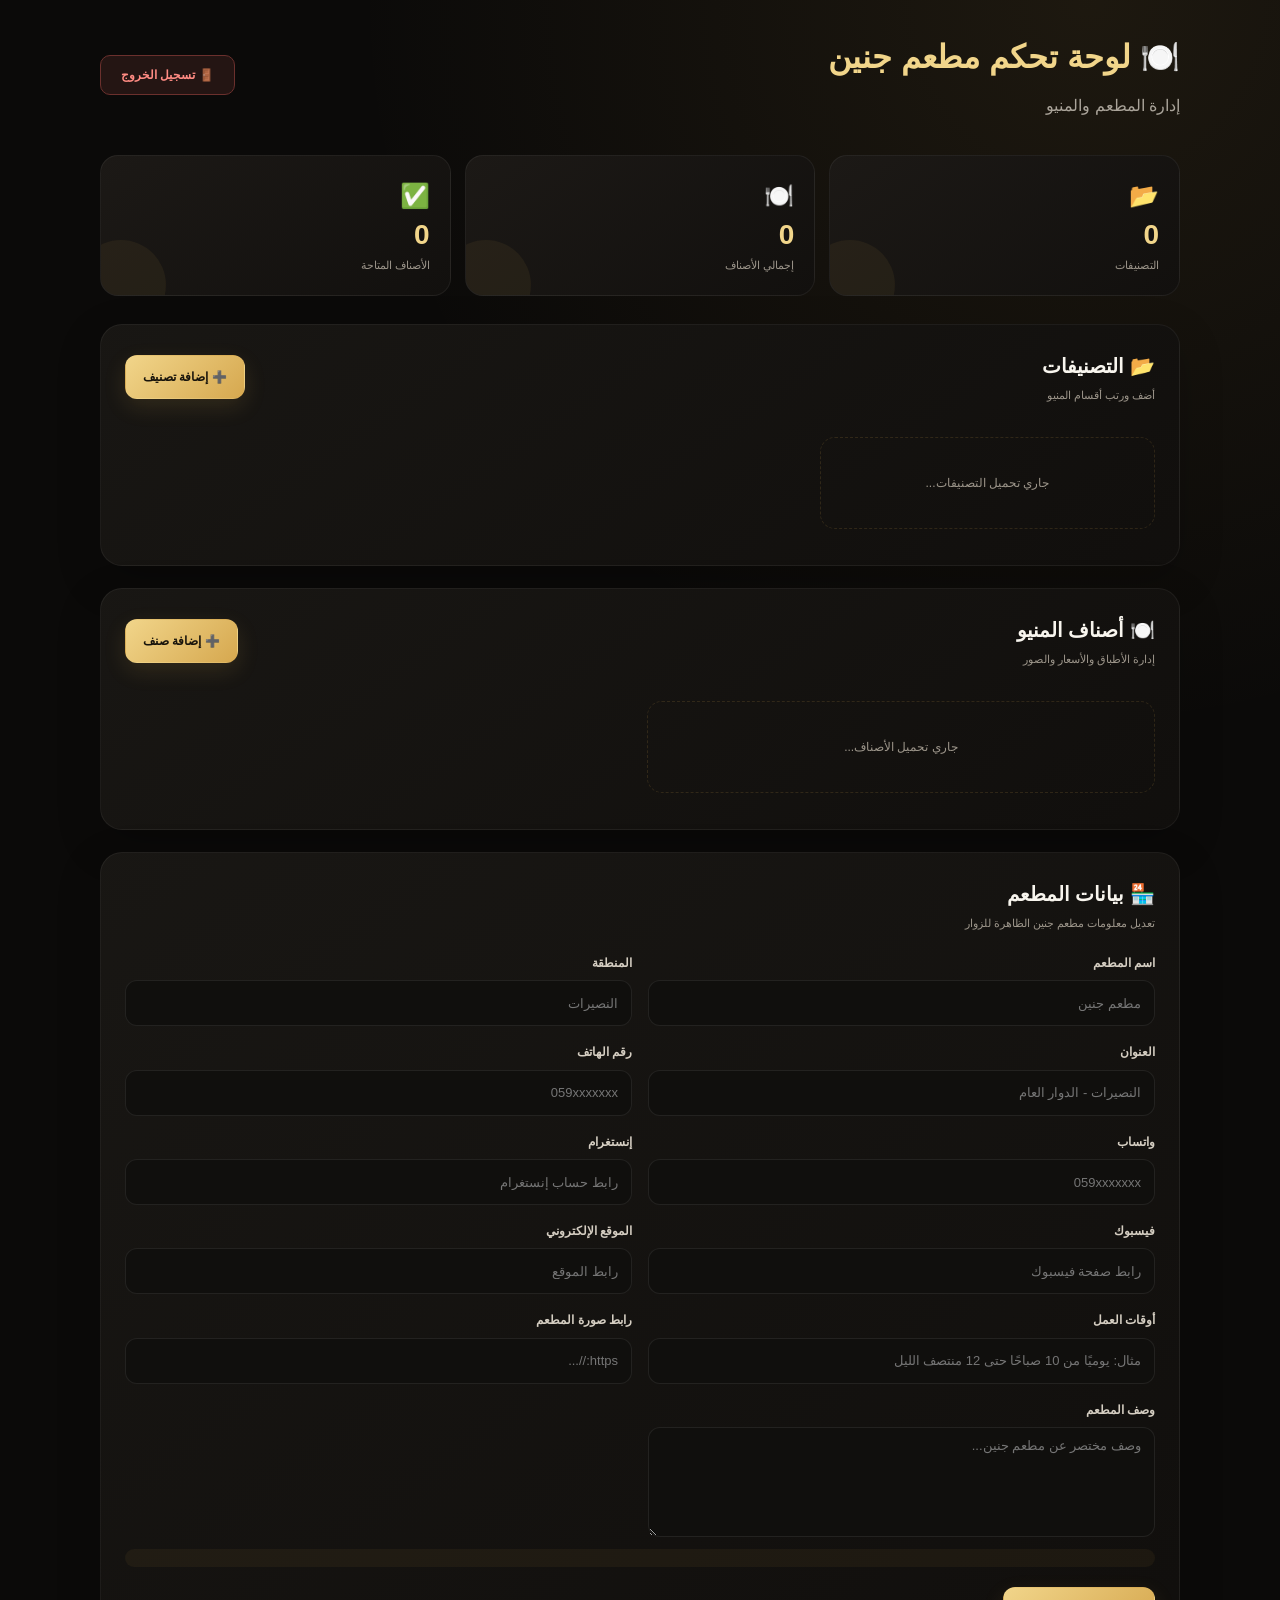
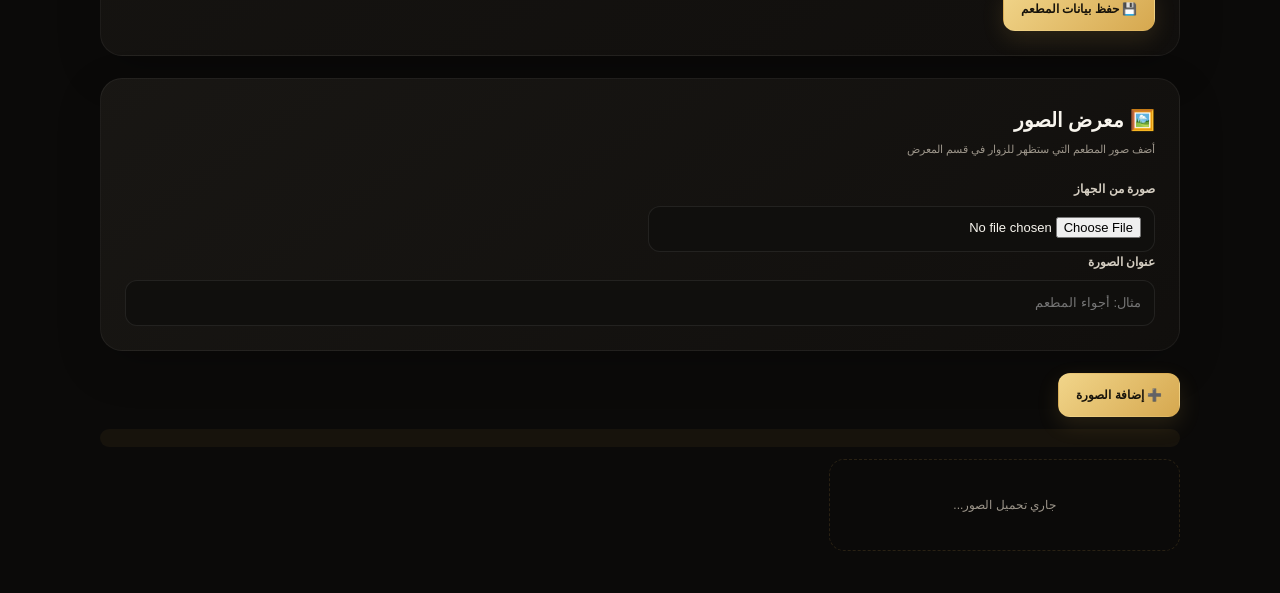
==== commit 86310832: "Add files via upload" ====
--- a/admin-dashboard.html
+++ b/admin-dashboard.html
@@ -836,21 +836,23 @@
     </div>
 
 
-    <div class="admin-form-grid">
-
-        <div class="admin-form-group">
-
-            <label>
-                رابط الصورة
-            </label>
-
-            <input
-                type="text"
-                id="galleryImageUrl"
-                placeholder="https://..."
-            >
-
-        </div>
+<div class="admin-form-grid">
+
+    <div class="admin-form-group">
+
+        <label>
+            صورة من الجهاز
+        </label>
+
+        <input
+            type="file"
+            id="galleryImageFile"
+            accept="image/*"
+        >
+
+    </div>
+
+</div>
 
 
         <div class="admin-form-group">
@@ -1868,7 +1870,7 @@
 
     const imageInput =
         document.getElementById(
-            "galleryImageUrl"
+            "galleryImageFile"
         );
 
     const titleInput =
@@ -1882,17 +1884,17 @@
         );
 
 
-    const imageUrl =
-        imageInput.value.trim();
+    const file =
+        imageInput.files[0];
 
     const title =
         titleInput.value.trim();
 
 
-    if (!imageUrl) {
+    if (!file) {
 
         message.textContent =
-            "⚠️ أدخل رابط الصورة أولًا";
+            "⚠️ اختر صورة أولًا";
 
         message.style.color =
             "#ff7777";
@@ -1914,66 +1916,140 @@
 
 
     message.textContent =
-        "جاري إضافة الصورة...";
+        "⏳ جاري رفع الصورة...";
 
     message.style.color =
         "#f1d58a";
 
 
-    const {
-        error
-    } = await supabaseClient
-        .from("gallery")
-        .insert([{
-
-            restaurant_id:
-                currentRestaurant.id,
-
-            image_url:
-                imageUrl,
-
-            title:
-                title || null,
-
-            sort_order:
-                0,
-
-            is_active:
-                true
-
-        }]);
-
-
-    if (error) {
+    try {
+
+        const fileExtension =
+            file.name.split(".").pop();
+
+        const fileName =
+            `${currentRestaurant.id}_${Date.now()}.${fileExtension}`;
+
+
+        const filePath =
+            `gallery/${fileName}`;
+
+
+        const {
+            error: uploadError
+        } = await supabaseClient
+            .storage
+            .from("gallery")
+            .upload(
+                filePath,
+                file,
+                {
+                    cacheControl: "3600",
+                    upsert: false
+                }
+            );
+
+
+        if (uploadError) {
+
+            console.error(
+                "Gallery upload error:",
+                uploadError
+            );
+
+            message.textContent =
+                "❌ فشل رفع الصورة";
+
+            message.style.color =
+                "#ff7777";
+
+            return;
+        }
+
+
+        const {
+            data: publicUrlData
+        } =
+            supabaseClient
+                .storage
+                .from("gallery")
+                .getPublicUrl(
+                    filePath
+                );
+
+
+        const imageUrl =
+            publicUrlData.publicUrl;
+
+
+        const {
+            error
+        } = await supabaseClient
+            .from("gallery")
+            .insert([{
+
+                restaurant_id:
+                    currentRestaurant.id,
+
+                image_url:
+                    imageUrl,
+
+                title:
+                    title || null,
+
+                sort_order:
+                    0,
+
+                is_active:
+                    true
+
+            }]);
+
+
+        if (error) {
+
+            console.error(
+                "Add gallery error:",
+                error
+            );
+
+            message.textContent =
+                "❌ تم رفع الصورة لكن فشل حفظها";
+
+            message.style.color =
+                "#ff7777";
+
+            return;
+        }
+
+
+        imageInput.value = "";
+        titleInput.value = "";
+
+
+        message.textContent =
+            "✅ تمت إضافة الصورة بنجاح";
+
+        message.style.color =
+            "#7ee787";
+
+
+        await loadGalleryAdmin();
+
+
+    } catch (error) {
 
         console.error(
-            "Add gallery error:",
+            "Gallery error:",
             error
         );
 
         message.textContent =
-            "❌ حدث خطأ أثناء إضافة الصورة";
+            "❌ حدث خطأ أثناء رفع الصورة";
 
         message.style.color =
             "#ff7777";
-
-        return;
     }
-
-
-    imageInput.value = "";
-    titleInput.value = "";
-
-
-    message.textContent =
-        "✅ تمت إضافة الصورة بنجاح";
-
-    message.style.color =
-        "#7ee787";
-
-
-    await loadGalleryAdmin();
-
 }
 
 
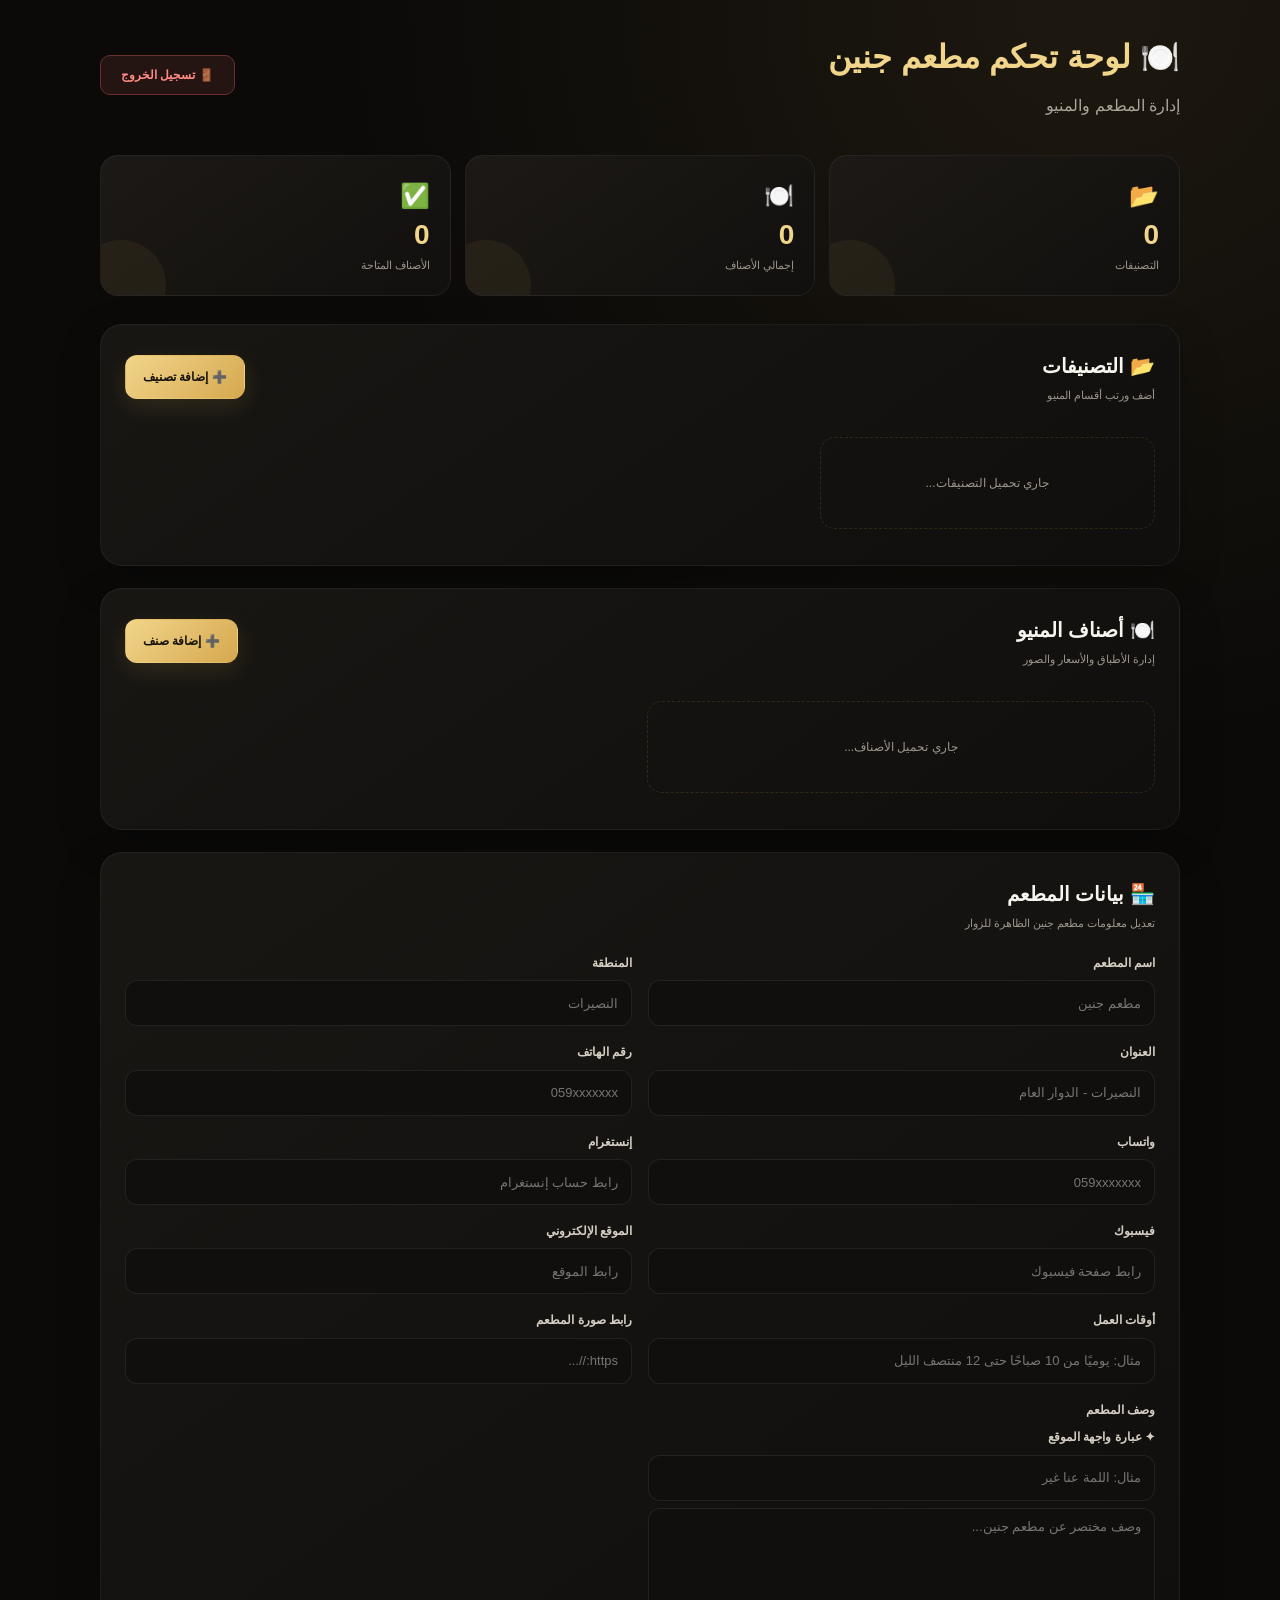
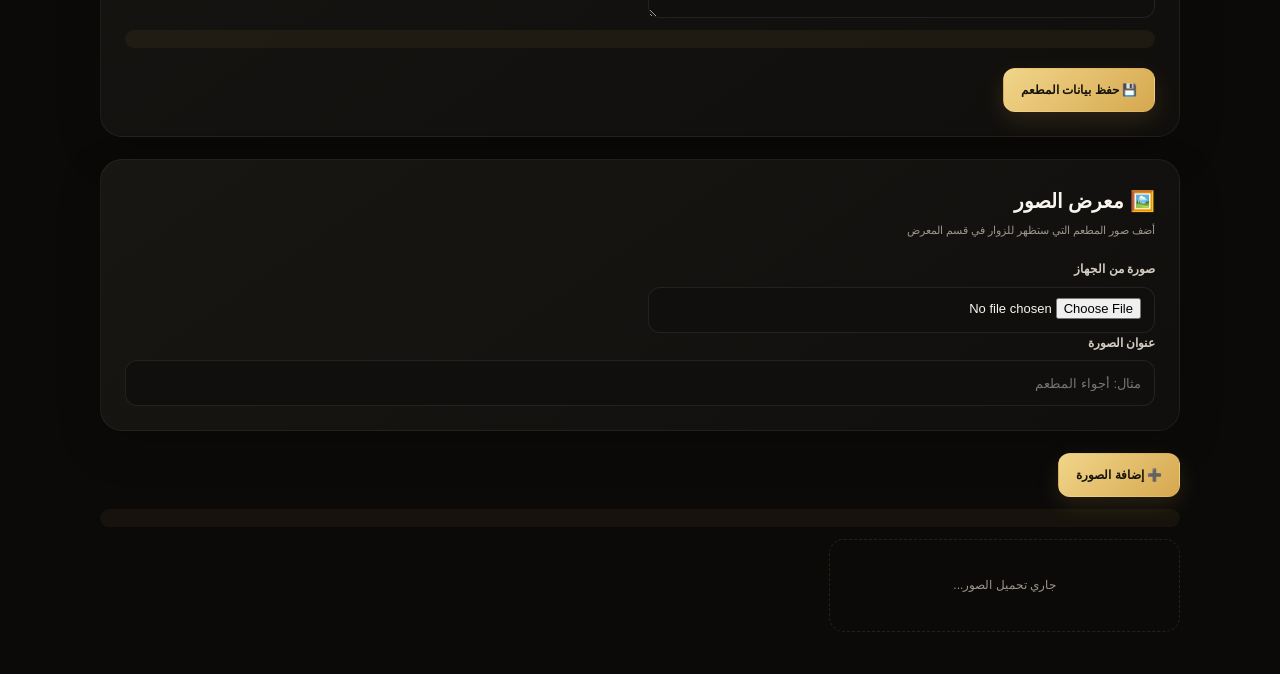
==== commit 0899fae9: "Add files via upload" ====
--- a/admin-dashboard.html
+++ b/admin-dashboard.html
@@ -130,8 +130,7 @@
         <button
             id="addCategoryButton"
             class="admin-btn admin-btn-primary"
-            type="button"
-            onclick="openCategoryModal()"
+            type="button"           
         >
             ➕ إضافة تصنيف
         </button>
@@ -789,6 +788,20 @@
         <div class="admin-form-group admin-form-group-full">
             <label>وصف المطعم</label>
 
+          <div class="admin-form-group">
+
+    <label for="heroBadgeText">
+        ✦ عبارة واجهة الموقع
+    </label>
+
+    <input
+        type="text"
+        id="heroBadgeText"
+        placeholder="مثال: اللمة عنا غير"
+    >
+
+          </div>
+          
             <textarea
                 id="restaurantDescription"
                 rows="4"
@@ -913,2354 +926,8 @@
 
 
     <script src="https://cdn.jsdelivr.net/npm/@supabase/supabase-js@2"></script>
-
-
-    <script>
-
-        const SUPABASE_URL =
-            "https://umypydotylxxdgpofqfn.supabase.co";
-
-        const SUPABASE_KEY =
-            "sb_publishable_VIoDDn2SB5qQM0YUa0-1hg_zrdthjm2";
-
-
-        const supabaseClient =
-            supabase.createClient(
-                SUPABASE_URL,
-                SUPABASE_KEY
-            );
-
-
-        async function checkAdmin() {
-
-    const {
-        data,
-        error
-    } = await supabaseClient.auth.getUser();
-
-    if (
-        error ||
-        !data ||
-        !data.user
-    ) {
-        window.location.href = "admin.html";
-        return false;
-    }
-
-    console.log(
-        "Admin:",
-        data.user.email
-    );
-
-    return true;
-}
-
-
-document.getElementById(
-    "logoutButton"
-).addEventListener(
-    "click",
-    async function() {
-
-        await supabaseClient.auth.signOut();
-
-        window.location.href =
-            "admin.html";
-
-    }
-);
-
-
-        // ===============================
-        // CATEGORIES
-        // ===============================
-
-        let categories = [];
-
-
-        function escapeHTML(value) {
-
-            return String(value)
-                .replace(/&/g, "&amp;")
-                .replace(/</g, "&lt;")
-                .replace(/>/g, "&gt;")
-                .replace(/"/g, "&quot;")
-                .replace(/'/g, "&#039;");
-
-        }
-
-
-        async function loadCategories() {
-
-            const {
-                data,
-                error
-            } = await supabaseClient
-                .from("categories")
-                .select("*")
-                .order("sort_order", {
-                    ascending: true
-                });
-
-
-            if (error) {
-
-                console.error(
-                    "Categories error:",
-                    error
-                );
-
-                return;
-
-            }
-
-
-            categories = data || [];
-const count = document.getElementById("categoriesCount");
-
-if (count) {
-    count.textContent = categories.length;
-      }
-            renderCategories();
-
-        }
-
-function openCategoryModal() {
-
-    const modal =
-        document.getElementById(
-            "categoryModal"
-        );
-
-    const id =
-        document.getElementById(
-            "categoryId"
-        );
-
-    const name =
-        document.getElementById(
-            "categoryName"
-        );
-
-    const message =
-        document.getElementById(
-            "categoryMessage"
-        );
-
-    if (id) {
-        id.value = "";
-    }
-
-    if (name) {
-        name.value = "";
-    }
-
-    if (message) {
-        message.textContent = "";
-    }
-
-    document.getElementById(
-        "categoryModalTitle"
-    ).textContent =
-        "➕ إضافة تصنيف";
-
-    if (modal) {
-        modal.style.display = "flex";
-    }
-      }
-      
-        function renderCategories() {
-
-            const container =
-                document.getElementById(
-                    "categoriesList"
-                );
-
-
-            if (!container) return;
-
-
-            if (categories.length === 0) {
-
-                container.innerHTML = `
-                    <p style="
-                        color:#aaa49a;
-                        text-align:center;
-                    ">
-                        لا توجد تصنيفات حتى الآن
-                    </p>
-                `;
-
-                return;
-
-            }
-
-
-            container.innerHTML = "";
-
-
-            categories.forEach(category => {
-
-                const item =
-                    document.createElement("div");
-
-
-                item.style.cssText = `
-                    display:flex;
-                    align-items:center;
-                    justify-content:space-between;
-                    gap:15px;
-                    padding:15px;
-                    margin-bottom:10px;
-                    background:#0d0c0a;
-                    border:1px solid #302c27;
-                    border-radius:12px;
-                `;
-
-
-                item.innerHTML = `
-
-                    <div>
-
-                        <strong
-                            style="
-                                color:#f8f5ee;
-                                font-size:17px;
-                            "
-                        >
-                            ${escapeHTML(category.name || "")}
-                        </strong>
-
-                        <div
-                            style="
-                                color:#777;
-                                font-size:13px;
-                                margin-top:5px;
-                            "
-                        >
-                            الترتيب:
-                            ${category.sort_order ?? 0}
-                        </div>
-
-                    </div>
-
-
-                    <div
-                        style="
-                            display:flex;
-                            gap:8px;
-                        "
-                    >
-
-                        <button
-                            onclick="editCategory(${category.id})"
-                            style="
-                                padding:8px 12px;
-                                border:0;
-                                border-radius:8px;
-                                background:#2c2924;
-                                color:#f1d58a;
-                                cursor:pointer;
-                            "
-                        >
-                            ✏️
-                        </button>
-
-
-                        <button
-                            onclick="deleteCategory(${category.id})"
-                            style="
-                                padding:8px 12px;
-                                border:0;
-                                border-radius:8px;
-                                background:#3a1917;
-                                color:#ff8b83;
-                                cursor:pointer;
-                            "
-                        >
-                            🗑️
-                        </button>
-
-                    </div>
-
-                `;
-
-
-                container.appendChild(item);
-
-            });
-
-        }
-
-
-        function openCategoryModal() {
-
-            document.getElementById(
-                "categoryModal"
-            ).style.display = "flex";
-
-
-            document.getElementById(
-                "categoryModalTitle"
-            ).textContent =
-                "➕ إضافة تصنيف";
-
-
-            document.getElementById(
-                "categoryId"
-            ).value = "";
-
-
-            document.getElementById(
-                "categoryName"
-            ).value = "";
-
-
-            document.getElementById(
-                "categorySort"
-            ).value =
-                categories.length;
-
-
-            document.getElementById(
-                "categoryMessage"
-            ).textContent = "";
-
-        }
-
-
-        function closeCategoryModal() {
-
-            document.getElementById(
-                "categoryModal"
-            ).style.display = "none";
-
-        }
-
-
-        function editCategory(id) {
-
-            const category =
-                categories.find(
-                    item =>
-                        Number(item.id) ===
-                        Number(id)
-                );
-
-
-            if (!category) return;
-
-
-            document.getElementById(
-                "categoryModal"
-            ).style.display = "flex";
-
-
-            document.getElementById(
-                "categoryModalTitle"
-            ).textContent =
-                "✏️ تعديل التصنيف";
-
-
-            document.getElementById(
-                "categoryId"
-            ).value =
-                category.id;
-
-
-            document.getElementById(
-                "categoryName"
-            ).value =
-                category.name || "";
-
-
-            document.getElementById(
-                "categorySort"
-            ).value =
-                category.sort_order ?? 0;
-
-        }
-
-
-        async function saveCategory() {
-
-            const id =
-                document.getElementById(
-                    "categoryId"
-                ).value;
-
-
-            const name =
-                document.getElementById(
-                    "categoryName"
-                ).value.trim();
-
-
-            const sortOrder =
-                Number(
-                    document.getElementById(
-                        "categorySort"
-                    ).value
-                );
-
-
-            const message =
-                document.getElementById(
-                    "categoryMessage"
-                );
-
-
-            if (!name) {
-
-                message.textContent =
-                    "❌ اكتب اسم التصنيف";
-
-                message.style.color =
-                    "#ff6b6b";
-
-                return;
-
-            }
-
-
-            message.textContent =
-                "جاري الحفظ...";
-
-
-            let result;
-
-
-            if (id) {
-
-                result =
-                    await supabaseClient
-                        .from("categories")
-                        .update({
-                            name: name,
-                            sort_order: sortOrder
-                        })
-                        .eq("id", id);
-
-            } else {
-
-                result =
-                    await supabaseClient
-                        .from("categories")
-                        .insert({
-                            name: name,
-                            sort_order: sortOrder
-                        });
-
-            }
-
-
-            if (result.error) {
-
-                console.error(
-                    result.error
-                );
-
-                message.textContent =
-                    "❌ حدث خطأ أثناء الحفظ";
-
-                message.style.color =
-                    "#ff6b6b";
-
-                return;
-
-            }
-
-
-            message.textContent =
-                "✅ تم الحفظ";
-
-
-            await loadCategories();
-
-
-            setTimeout(
-                closeCategoryModal,
-                500
-            );
-
-        }
-
-
-        async function deleteCategory(id) {
-
-            const confirmed =
-                confirm(
-                    "هل أنت متأكد من حذف هذا التصنيف؟"
-                );
-
-
-            if (!confirmed) return;
-
-
-            const {
-                error
-            } = await supabaseClient
-                .from("categories")
-                .delete()
-                .eq("id", id);
-
-
-            if (error) {
-
-                console.error(error);
-
-                alert(
-                    "حدث خطأ أثناء الحذف"
-                );
-
-                return;
-
-            }
-
-
-            await loadCategories();
-
-        }
-
-
-        document.getElementById(
-            "addCategoryButton"
-        ).addEventListener(
-            "click",
-            openCategoryModal
-        );
-
-
-        document.getElementById(
-            "closeCategoryButton"
-        ).addEventListener(
-            "click",
-            closeCategoryModal
-        );
-
-
-        document.getElementById(
-            "saveCategoryButton"
-        ).addEventListener(
-            "click",
-            saveCategory
-        );
-
-
-        loadCategories();
-      // ===============================
-// RESTAURANT SETTINGS
-// ===============================
-
-let currentRestaurant = null;
-
-
-async function loadRestaurantSettings() {
-
-    const {
-        data,
-        error
-    } = await supabaseClient
-        .from("restaurants")
-        .select("*")
-        .eq("name", "مطعم جنين")
-        .limit(1)
-        .maybeSingle();
-
-
-    if (error) {
-
-        console.error(
-            "Restaurant settings error:",
-            error
-        );
-
-        return;
-
-    }
-
-
-    if (!data) {
-
-        console.error(
-            "لم يتم العثور على مطعم جنين"
-        );
-
-        return;
-
-    }
-
-
-    currentRestaurant = data;
-
-
-    document.getElementById(
-        "restaurantName"
-    ).value =
-        data.name || "";
-
-
-    document.getElementById(
-        "restaurantDescription"
-    ).value =
-        data.description || "";
-
-
-    document.getElementById(
-        "restaurantArea"
-    ).value =
-        data.area || "";
-
-
-    document.getElementById(
-        "restaurantAddress"
-    ).value =
-        data.address || "";
-
-
-    document.getElementById(
-        "restaurantPhone"
-    ).value =
-        data.phone || "";
-
-
-    document.getElementById(
-        "restaurantWhatsapp"
-    ).value =
-        data.whatsapp || "";
-
-
-    document.getElementById(
-        "restaurantInstagram"
-    ).value =
-        data.instagram || "";
-
-  document.getElementById(
-    "restaurantFacebook"
-).value =
-    data.facebook || "";
-
-
-    document.getElementById(
-        "restaurantWebsite"
-    ).value =
-        data.website || "";
-
-  document.getElementById("restaurantWorkingHours").value =
-    data.working_hours || "";
-
-    document.getElementById(
-        "restaurantImage"
-    ).value =
-        data.image_url || "";
-
-}
-
-
-async function saveRestaurantSettings() {
-
-    if (!currentRestaurant) {
-
-        return;
-
-    }
-
-
-    const message =
-        document.getElementById(
-            "restaurantMessage"
-        );
-
-
-    message.textContent =
-        "جاري الحفظ...";
-
-
-    const updatedData = {
-
-        name:
-            document.getElementById(
-                "restaurantName"
-            ).value.trim(),
-
-        description:
-            document.getElementById(
-                "restaurantDescription"
-            ).value.trim() || null,
-
-        area:
-            document.getElementById(
-                "restaurantArea"
-            ).value.trim() || null,
-
-        address:
-            document.getElementById(
-                "restaurantAddress"
-            ).value.trim() || null,
-
-        phone:
-            document.getElementById(
-                "restaurantPhone"
-            ).value.trim() || null,
-
-        whatsapp:
-            document.getElementById(
-                "restaurantWhatsapp"
-            ).value.trim() || null,
-
-        instagram:
-            document.getElementById(
-                "restaurantInstagram"
-            ).value.trim() || null,
-
-      facebook:
-    document.getElementById(
-        "restaurantFacebook"
-    ).value.trim() || null,
-
-        website:
-            document.getElementById(
-                "restaurantWebsite"
-            ).value.trim() || null,
-
-      working_hours:
-    document.getElementById("restaurantWorkingHours").value.trim() || null,
-      
-        image_url:
-            document.getElementById(
-                "restaurantImage"
-            ).value.trim() || null
-
-    };
-
-
-    const {
-        error
-    } = await supabaseClient
-        .from("restaurants")
-        .update(updatedData)
-        .eq(
-            "id",
-            currentRestaurant.id
-        );
-
-
-    if (error) {
-
-        console.error(
-            "Save restaurant error:",
-            error
-        );
-
-        message.textContent =
-            "❌ حدث خطأ أثناء الحفظ";
-
-        message.style.color =
-            "#ff6b6b";
-
-        return;
-
-    }
-
-
-    currentRestaurant = {
-        ...currentRestaurant,
-        ...updatedData
-    };
-
-
-    message.textContent =
-        "✅ تم حفظ بيانات المطعم";
-
-    message.style.color =
-        "#7ee787";
-
-}
-
-
-document.getElementById(
-    "saveRestaurantButton"
-).addEventListener(
-    "click",
-    saveRestaurantSettings
-);
-
-
-loadRestaurantSettings();
-
-      // ================= GALLERY ADMIN =================
-
-async function loadGalleryAdmin() {
-
-    const list =
-        document.getElementById("galleryAdminList");
-
-    if (!list) return;
-
-    if (!currentRestaurant) {
-        return;
-    }
-
-    list.innerHTML = `
-        <p style="color:#aaa;">
-            جاري تحميل الصور...
-        </p>
-    `;
-
-
-    const {
-        data,
-        error
-    } = await supabaseClient
-        .from("gallery")
-        .select("*")
-        .eq(
-            "restaurant_id",
-            currentRestaurant.id
-        )
-        .order(
-            "sort_order",
-            {
-                ascending: true
-            }
-        );
-
-
-    if (error) {
-
-        console.error(
-            "Gallery error:",
-            error
-        );
-
-        list.innerHTML = `
-            <p style="color:#ff7777;">
-                ❌ حدث خطأ أثناء تحميل الصور
-            </p>
-        `;
-
-        return;
-    }
-
-
-    if (!data || data.length === 0) {
-
-        list.innerHTML = `
-            <p style="color:#aaa;">
-                لا توجد صور في المعرض حاليًا
-            </p>
-        `;
-
-        return;
-    }
-
-
-    list.innerHTML = "";
-
-
-    data.forEach(function (image) {
-
-        const card =
-            document.createElement("div");
-
-
-        card.style.cssText = `
-            background:#191714;
-            border:1px solid rgba(214,168,79,.2);
-            border-radius:18px;
-            overflow:hidden;
-        `;
-
-
-        card.innerHTML = `
-
-            <img
-                src="${image.image_url}"
-                alt="${image.title || "صورة المطعم"}"
-                style="
-                    width:100%;
-                    height:180px;
-                    object-fit:cover;
-                    display:block;
-                "
-            >
-
-            <div style="padding:15px;">
-
-                <h3
-                    style="
-                        margin:0 0 8px;
-                        color:#f1d58a;
-                    "
-                >
-                    ${image.title || "بدون عنوان"}
-                </h3>
-
-                <p
-                    style="
-                        margin:0 0 15px;
-                        color:#aaa;
-                        font-size:13px;
-                    "
-                >
-                    ${
-                        image.is_active
-                        ? "🟢 ظاهرة للزوار"
-                        : "🔴 مخفية"
-                    }
-                </p>
-
-                <div
-                    style="
-                        display:flex;
-                        gap:8px;
-                        flex-wrap:wrap;
-                    "
-                >
-
-                    <button
-                        type="button"
-                        onclick="
-                            toggleGalleryImage(
-                                ${image.id},
-                                ${image.is_active}
-                            )
-                        "
-                        class="admin-btn"
-                    >
-                        ${
-                            image.is_active
-                            ? "👁️ إخفاء"
-                            : "👁️ إظهار"
-                        }
-                    </button>
-
-
-                    <button
-                        type="button"
-                        onclick="
-                            deleteGalleryImage(
-                                ${image.id}
-                            )
-                        "
-                        class="admin-btn"
-                        style="
-                            background:#8b2d2d;
-                        "
-                    >
-                        🗑️ حذف
-                    </button>
-
-                </div>
-
-            </div>
-        `;
-
-
-        list.appendChild(card);
-
-    });
-
-}
-
-
-// ================= ADD IMAGE =================
-
-async function addGalleryImage() {
-
-    const imageInput =
-        document.getElementById(
-            "galleryImageFile"
-        );
-
-    const titleInput =
-        document.getElementById(
-            "galleryTitle"
-        );
-
-    const message =
-        document.getElementById(
-            "galleryMessage"
-        );
-
-
-    const file =
-        imageInput.files[0];
-
-    const title =
-        titleInput.value.trim();
-
-
-    if (!file) {
-
-        message.textContent =
-            "⚠️ اختر صورة أولًا";
-
-        message.style.color =
-            "#ff7777";
-
-        return;
-    }
-
-
-    if (!currentRestaurant) {
-
-        message.textContent =
-            "❌ لم يتم تحميل بيانات المطعم";
-
-        message.style.color =
-            "#ff7777";
-
-        return;
-    }
-
-
-    message.textContent =
-        "⏳ جاري رفع الصورة...";
-
-    message.style.color =
-        "#f1d58a";
-
-
-    try {
-
-        const fileExtension =
-            file.name.split(".").pop();
-
-        const fileName =
-            `${currentRestaurant.id}_${Date.now()}.${fileExtension}`;
-
-
-        const filePath =
-            `gallery/${fileName}`;
-
-
-        const {
-            error: uploadError
-        } = await supabaseClient
-            .storage
-            .from("gallery")
-            .upload(
-                filePath,
-                file,
-                {
-                    cacheControl: "3600",
-                    upsert: false
-                }
-            );
-
-
-        if (uploadError) {
-
-            console.error(
-                "Gallery upload error:",
-                uploadError
-            );
-
-            message.textContent =
-                "❌ فشل رفع الصورة";
-
-            message.style.color =
-                "#ff7777";
-
-            return;
-        }
-
-
-        const {
-            data: publicUrlData
-        } =
-            supabaseClient
-                .storage
-                .from("gallery")
-                .getPublicUrl(
-                    filePath
-                );
-
-
-        const imageUrl =
-            publicUrlData.publicUrl;
-
-
-        const {
-            error
-        } = await supabaseClient
-            .from("gallery")
-            .insert([{
-
-                restaurant_id:
-                    currentRestaurant.id,
-
-                image_url:
-                    imageUrl,
-
-                title:
-                    title || null,
-
-                sort_order:
-                    0,
-
-                is_active:
-                    true
-
-            }]);
-
-
-        if (error) {
-
-            console.error(
-                "Add gallery error:",
-                error
-            );
-
-            message.textContent =
-                "❌ تم رفع الصورة لكن فشل حفظها";
-
-            message.style.color =
-                "#ff7777";
-
-            return;
-        }
-
-
-        imageInput.value = "";
-        titleInput.value = "";
-
-
-        message.textContent =
-            "✅ تمت إضافة الصورة بنجاح";
-
-        message.style.color =
-            "#7ee787";
-
-
-        await loadGalleryAdmin();
-
-
-    } catch (error) {
-
-        console.error(
-            "Gallery error:",
-            error
-        );
-
-        message.textContent =
-            "❌ حدث خطأ أثناء رفع الصورة";
-
-        message.style.color =
-            "#ff7777";
-    }
-}
-
-
-// ================= TOGGLE IMAGE =================
-
-async function toggleGalleryImage(
-    id,
-    currentStatus
-) {
-
-    const {
-        error
-    } = await supabaseClient
-        .from("gallery")
-        .update({
-
-            is_active:
-                !currentStatus
-
-        })
-        .eq(
-            "id",
-            id
-        );
-
-
-    if (error) {
-
-        console.error(
-            "Toggle gallery error:",
-            error
-        );
-
-        return;
-    }
-
-
-    await loadGalleryAdmin();
-
-}
-
-
-// ================= DELETE IMAGE =================
-
-async function deleteGalleryImage(id) {
-
-    const confirmed =
-        confirm(
-            "هل تريد حذف هذه الصورة؟"
-        );
-
-
-    if (!confirmed) return;
-
-
-    const {
-        error
-    } = await supabaseClient
-        .from("gallery")
-        .delete()
-        .eq(
-            "id",
-            id
-        );
-
-
-    if (error) {
-
-        console.error(
-            "Delete gallery error:",
-            error
-        );
-
-        return;
-    }
-
-
-    await loadGalleryAdmin();
-
-}
-
-
-// ================= GALLERY BUTTON =================
-
-const addGalleryButton =
-    document.getElementById(
-        "addGalleryButton"
-    );
-
-
-if (addGalleryButton) {
-
-    addGalleryButton.addEventListener(
-        "click",
-        addGalleryImage
-    );
-
-}
-
-
-// تحميل المعرض بعد تحميل المطعم
-
-loadGalleryAdmin();
-      
-      // ===============================
-// PRODUCTS
-// ===============================
-
-let products = [];
-
-
-async function loadProducts() {
-
-    const {
-        data,
-        error
-    } = await supabaseClient
-        .from("products")
-        .select(`
-            *,
-            categories (
-                name
-            )
-        `)
-        .order("sort_order", {
-            ascending: true
-        });
-
-
-    if (error) {
-
-        console.error(
-            "Products error:",
-            error
-        );
-
-        return;
-
-    }
-
-
-    products = data || [];
-
-  const productsCount =
-    document.getElementById("productsCount");
-
-const availableProductsCount =
-    document.getElementById("availableProductsCount");
-
-if (productsCount) {
-    productsCount.textContent =
-        products.length;
-}
-
-if (availableProductsCount) {
-    availableProductsCount.textContent =
-        products.filter(
-            product => product.available === true
-        ).length;
-      }
-  
-    renderProducts();
-
-    loadProductCategories();
-
-}
-
-
-function renderProducts() {
-
-    const container =
-        document.getElementById(
-            "productsList"
-        );
-
-
-    if (!container) return;
-
-
-    if (products.length === 0) {
-
-        container.innerHTML = `
-            <p style="
-                color:#aaa49a;
-                text-align:center;
-            ">
-                لا توجد أصناف حتى الآن
-            </p>
-        `;
-
-        return;
-
-    }
-
-
-    container.innerHTML = "";
-
-
-    products.forEach(product => {
-
-        const item =
-            document.createElement("div");
-
-
-        item.style.cssText = `
-            display:flex;
-            align-items:center;
-            justify-content:space-between;
-            gap:15px;
-            padding:15px;
-            margin-bottom:10px;
-            background:#0d0c0a;
-            border:1px solid #302c27;
-            border-radius:12px;
-        `;
-
-
-        const categoryName =
-            product.categories
-                ? product.categories.name
-                : "بدون تصنيف";
-
-
-        item.innerHTML = `
-
-            <div style="
-                display:flex;
-                align-items:center;
-                gap:15px;
-                min-width:0;
-            ">
-
-                ${
-                    product.image_url
-                    ?
-                    `
-                    <img
-                        src="${escapeHTML(product.image_url)}"
-                        style="
-                            width:65px;
-                            height:65px;
-                            object-fit:cover;
-                            border-radius:10px;
-                            border:1px solid #3a352d;
-                        "
-                    >
-                    `
-                    :
-                    `
-                    <div style="
-                        width:65px;
-                        height:65px;
-                        display:flex;
-                        align-items:center;
-                        justify-content:center;
-                        background:#25221e;
-                        border-radius:10px;
-                        font-size:25px;
-                    ">
-                        🍽️
-                    </div>
-                    `
-                }
-
-
-                <div style="min-width:0;">
-
-                    <strong style="
-                        color:#f8f5ee;
-                        font-size:17px;
-                    ">
-                        ${escapeHTML(product.name || "")}
-                    </strong>
-
-
-                    <div style="
-                        color:#d6a84f;
-                        margin-top:5px;
-                    ">
-                        ${product.price ?? 0}
-                    </div>
-
-
-                    <div style="
-                        color:#777;
-                        font-size:13px;
-                        margin-top:4px;
-                    ">
-                        ${escapeHTML(categoryName)}
-                    </div>
-
-
-                    ${
-                        product.available
-                        ?
-                        `
-                        <span style="
-                            color:#7ee787;
-                            font-size:12px;
-                        ">
-                            ● متوفر
-                        </span>
-                        `
-                        :
-                        `
-                        <span style="
-                            color:#ff8b83;
-                            font-size:12px;
-                        ">
-                            ● غير متوفر
-                        </span>
-                        `
-                    }
-
-                </div>
-
-            </div>
-
-
-            <div style="
-                display:flex;
-                gap:8px;
-                flex-shrink:0;
-            ">
-
-                <button
-                    onclick="editProduct(${product.id})"
-                    style="
-                        padding:8px 12px;
-                        border:0;
-                        border-radius:8px;
-                        background:#2c2924;
-                        color:#f1d58a;
-                        cursor:pointer;
-                    "
-                >
-                    ✏️
-                </button>
-
-
-                <button
-                    onclick="deleteProduct(${product.id})"
-                    style="
-                        padding:8px 12px;
-                        border:0;
-                        border-radius:8px;
-                        background:#3a1917;
-                        color:#ff8b83;
-                        cursor:pointer;
-                    "
-                >
-                    🗑️
-                </button>
-
-            </div>
-
-        `;
-
-
-        container.appendChild(item);
-
-    });
-
-}
-
-
-function loadProductCategories() {
-
-    const select =
-        document.getElementById(
-            "productCategory"
-        );
-
-
-    if (!select) return;
-
-
-    select.innerHTML = `
-        <option value="">
-            بدون تصنيف
-        </option>
-    `;
-
-
-    categories.forEach(category => {
-
-        const option =
-            document.createElement("option");
-
-
-        option.value =
-            category.id;
-
-
-        option.textContent =
-            category.name;
-
-
-        select.appendChild(option);
-
-    });
-
-}
-
-
-function openProductModal() {
-
-    document.getElementById(
-        "productModal"
-    ).style.display = "flex";
-
-
-    document.getElementById(
-        "productModalTitle"
-    ).textContent =
-        "➕ إضافة صنف";
-
-
-    document.getElementById(
-        "productId"
-    ).value = "";
-
-
-    document.getElementById(
-        "productName"
-    ).value = "";
-
-
-    document.getElementById(
-        "productDescription"
-    ).value = "";
-
-
-    document.getElementById(
-        "productPrice"
-    ).value = "";
-
-
-    document.getElementById(
-        "productImage"
-    ).value = "";
-
-
-    document.getElementById(
-        "productCategory"
-    ).value = "";
-
-
-    document.getElementById(
-        "productSort"
-    ).value =
-        products.length;
-
-
-    document.getElementById(
-        "productAvailable"
-    ).checked = true;
-
-
-    document.getElementById(
-        "productFeatured"
-    ).checked = false;
-
-
-    document.getElementById(
-        "productMessage"
-    ).textContent = "";
-
-}
-
-
-function closeProductModal() {
-
-    document.getElementById(
-        "productModal"
-    ).style.display = "none";
-
-}
-
-
-function editProduct(id) {
-
-    const product =
-        products.find(
-            item =>
-                Number(item.id) ===
-                Number(id)
-        );
-
-
-    if (!product) return;
-
-
-    document.getElementById(
-        "productModal"
-    ).style.display = "flex";
-
-
-    document.getElementById(
-        "productModalTitle"
-    ).textContent =
-        "✏️ تعديل الصنف";
-
-
-    document.getElementById(
-        "productId"
-    ).value =
-        product.id;
-
-
-    document.getElementById(
-        "productName"
-    ).value =
-        product.name || "";
-
-
-    document.getElementById(
-        "productDescription"
-    ).value =
-        product.description || "";
-
-
-    document.getElementById(
-        "productPrice"
-    ).value =
-        product.price ?? "";
-
-
-    document.getElementById(
-        "productImage"
-    ).value =
-        product.image_url || "";
-
-
-    document.getElementById(
-        "productCategory"
-    ).value =
-        product.category_id || "";
-
-
-    document.getElementById(
-        "productSort"
-    ).value =
-        product.sort_order ?? 0;
-
-
-    document.getElementById(
-        "productAvailable"
-    ).checked =
-        product.available !== false;
-
-
-    document.getElementById(
-        "productFeatured"
-    ).checked =
-        product.featured === true;
-
-
-    document.getElementById(
-        "productMessage"
-    ).textContent = "";
-
-}
-
-
-async function saveProduct() {
-
-    const id =
-        document.getElementById(
-            "productId"
-        ).value;
-
-
-    const name =
-        document.getElementById(
-            "productName"
-        ).value.trim();
-
-
-    const description =
-        document.getElementById(
-            "productDescription"
-        ).value.trim();
-
-
-    const priceValue =
-        document.getElementById(
-            "productPrice"
-        ).value;
-
-
-    let image =
-    document.getElementById(
-        "productImage"
-    ).value.trim();
-
-  
-const imageFile =
-    document.getElementById(
-        "productImageFile"
-    ).files[0];
-
-
-    const categoryValue =
-        document.getElementById(
-            "productCategory"
-        ).value;
-
-
-    const sortOrder =
-        Number(
-            document.getElementById(
-                "productSort"
-            ).value
-        );
-
-
-    const available =
-        document.getElementById(
-            "productAvailable"
-        ).checked;
-
-
-    const featured =
-        document.getElementById(
-            "productFeatured"
-        ).checked;
-
-
-    const message =
-        document.getElementById(
-            "productMessage"
-        );
-
-
-    if (!name) {
-
-        message.textContent =
-            "❌ اكتب اسم الصنف";
-
-        message.style.color =
-            "#ff6b6b";
-
-        return;
-
-    }
-
-
-    if (
-        priceValue === "" ||
-        Number.isNaN(Number(priceValue))
-    ) {
-
-        message.textContent =
-            "❌ اكتب السعر";
-
-        message.style.color =
-            "#ff6b6b";
-
-        return;
-
-    }
-
-
-    message.textContent =
-        "جاري الحفظ...";
-  let oldImageUrl = null;
-
-if (id) {
-
-    const {
-        data: oldProduct
-    } = await supabaseClient
-        .from("products")
-        .select("image_url")
-        .eq("id", id)
-        .maybeSingle();
-
-    if (oldProduct) {
-        oldImageUrl =
-            oldProduct.image_url || null;
-    }
-      }
-
-  // ===============================
-// رفع صورة الصنف
-// ===============================
-
-if (imageFile) {
-
-    message.textContent =
-        "📤 جاري رفع الصورة...";
-
-    const fileExt =
-        imageFile.name.split(".").pop();
-
-    const fileName =
-        `product-${Date.now()}.${fileExt}`;
-
-    const filePath =
-        fileName;
-
-    const {
-        error: uploadError
-    } = await supabaseClient
-        .storage
-        .from("products")
-        .upload(
-            filePath,
-            imageFile,
-            {
-                cacheControl: "3600",
-                upsert: false
-            }
-        );
-
-    if (uploadError) {
-
-        console.error(
-            "Image upload error:",
-            uploadError
-        );
-
-        message.textContent =
-            "❌ فشل رفع الصورة";
-
-        message.style.color =
-            "#ff6b6b";
-
-        return;
-    }
-
-    const {
-        data: publicData
-    } = supabaseClient
-        .storage
-        .from("products")
-        .getPublicUrl(filePath);
-
-    image =
-        publicData.publicUrl;
-
-  if (
-    oldImageUrl &&
-    oldImageUrl !== image &&
-    oldImageUrl.includes(
-        "/storage/v1/object/public/products/"
-    )
-) {
-
-    const oldImagePath =
-        oldImageUrl.split(
-            "/storage/v1/object/public/products/"
-        )[1];
-
-    if (oldImagePath) {
-
-        const {
-            error: oldImageDeleteError
-        } = await supabaseClient
-            .storage
-            .from("products")
-            .remove([
-                oldImagePath
-            ]);
-
-        if (oldImageDeleteError) {
-
-            console.error(
-                "Old image delete error:",
-                oldImageDeleteError
-            );
-
-        }
-    }
-      }
-  
-      }
-
-    // ===============================
-    // جلب مطعم جنين
-    // ===============================
-
-    const {
-        data: restaurantData,
-        error: restaurantError
-    } = await supabaseClient
-        .from("restaurants")
-        .select("id")
-        .eq("name", "مطعم جنين")
-        .limit(1)
-        .maybeSingle();
-
-
-    if (restaurantError || !restaurantData) {
-
-        console.error(
-            "Restaurant error:",
-            restaurantError
-        );
-
-        message.textContent =
-            "❌ لم يتم العثور على مطعم جنين";
-
-        message.style.color =
-            "#ff6b6b";
-
-        return;
-
-    }
-
-
-    // ===============================
-    // بيانات الصنف
-    // ===============================
-
-    const productData = {
-
-        restaurant_id:
-            restaurantData.id,
-
-        name:
-            name,
-
-        description:
-            description || null,
-
-        price:
-            Number(priceValue),
-
-        image_url:
-            image || null,
-
-        category_id:
-            categoryValue
-                ? Number(categoryValue)
-                : null,
-
-        available:
-            available,
-
-        featured:
-            featured,
-
-        sort_order:
-            sortOrder
-
-    };
-
-
-    let result;
-
-
-    // ===============================
-    // تعديل
-    // ===============================
-
-    if (id) {
-
-        result =
-            await supabaseClient
-                .from("products")
-                .update(productData)
-                .eq("id", id);
-
-    }
-
-    // ===============================
-    // إضافة
-    // ===============================
-
-    else {
-
-        result =
-            await supabaseClient
-                .from("products")
-                .insert(productData);
-
-    }
-
-
-    if (result.error) {
-
-        console.error(
-            "Save product error:",
-            result.error
-        );
-
-        message.textContent =
-            "❌ حدث خطأ أثناء الحفظ";
-
-        message.style.color =
-            "#ff6b6b";
-
-        return;
-
-    }
-
-
-    message.textContent =
-        "✅ تم الحفظ";
-
-    message.style.color =
-        "#7ee787";
-
-
-    await loadProducts();
-
-
-    setTimeout(
-        closeProductModal,
-        500
-    );
-
-}
-
-
-async function deleteProduct(id) {
-
-    const confirmed =
-        confirm(
-            "هل أنت متأكد من حذف هذا الصنف؟"
-        );
-
-    if (!confirmed) return;
-
-
-    // ===============================
-    // جلب بيانات المنتج
-    // ===============================
-
-    const {
-        data: product,
-        error: productError
-    } = await supabaseClient
-        .from("products")
-        .select("image_url")
-        .eq("id", id)
-        .maybeSingle();
-
-
-    if (productError) {
-
-        console.error(productError);
-
-        alert(
-            "حدث خطأ أثناء جلب بيانات الصنف"
-        );
-
-        return;
-    }
-
-
-    // ===============================
-    // حذف المنتج من قاعدة البيانات
-    // ===============================
-
-    const {
-        error
-    } = await supabaseClient
-        .from("products")
-        .delete()
-        .eq("id", id);
-
-
-    if (error) {
-
-        console.error(error);
-
-        alert(
-            "حدث خطأ أثناء الحذف"
-        );
-
-        return;
-    }
-
-
-    // ===============================
-    // حذف الصورة من Storage
-    // ===============================
-
-    if (
-        product &&
-        product.image_url &&
-        product.image_url.includes("/storage/v1/object/public/products/")
-    ) {
-
-        const imagePath =
-            product.image_url.split(
-                "/storage/v1/object/public/products/"
-            )[1];
-
-        if (imagePath) {
-
-            const {
-                error: storageError
-            } = await supabaseClient
-                .storage
-                .from("products")
-                .remove([
-                    imagePath
-                ]);
-
-            if (storageError) {
-
-                console.error(
-                    "Storage delete error:",
-                    storageError
-                );
-
-            }
-        }
-    }
-
-
-    await loadProducts();
-
-}
-
-
-document.getElementById(
-    "addProductButton"
-).addEventListener(
-    "click",
-    openProductModal
-);
-
-
-document.getElementById(
-    "closeProductButton"
-).addEventListener(
-    "click",
-    closeProductModal
-);
-
-
-document.getElementById(
-    "saveProductButton"
-).addEventListener(
-    "click",
-    saveProduct
-);
-
-
-
-const productImageFile =
-    document.getElementById("productImageFile");
-
-const productImagePreview =
-    document.getElementById("productImagePreview");
-
-const productImagePreviewImg =
-    document.getElementById("productImagePreviewImg");
-
-if (productImageFile) {
-
-    productImageFile.addEventListener("change", function () {
-
-        const file = this.files[0];
-
-        if (!file) {
-            productImagePreview.style.display = "none";
-            productImagePreviewImg.src = "";
-            return;
-        }
-
-        const imageURL =
-            URL.createObjectURL(file);
-
-        productImagePreviewImg.src = imageURL;
-
-        productImagePreview.style.display = "block";
-    });
-
-      }
-
-      async function initAdminDashboard() {
-
-    if (!await checkAdmin()) return;
-
-    await loadCategories();
-    await loadRestaurantSettings();
-    await loadGalleryAdmin();
-    await loadProductCategories();
-    await loadProducts();
-
-}
-
-initAdminDashboard();
-      
-    </script>
-
-  <!-- ================= CATEGORY MODAL ================= -->
-
-<div
-    id="categoryModal"
-    style="
-        display:none;
-        position:fixed;
-        inset:0;
-        background:rgba(0,0,0,.75);
-        z-index:9999;
-        align-items:center;
-        justify-content:center;
-        padding:20px;
-    "
->
-
-    <div
-        style="
-            width:100%;
-            max-width:450px;
-            background:#17130d;
-            border:1px solid #3a352d;
-            border-radius:16px;
-            padding:25px;
-            box-sizing:border-box;
-        "
-    >
-
-        <h2
-            id="categoryModalTitle"
-            style="
-                margin:0 0 20px;
-                color:#f1d58a;
-            "
-        >
-            ➕ إضافة تصنيف
-        </h2>
-
-        <input
-            id="categoryId"
-            type="hidden"
-        >
-
-        <input
-            id="categoryName"
-            type="text"
-            placeholder="اسم التصنيف"
-            style="
-                width:100%;
-                box-sizing:border-box;
-                padding:14px;
-                margin-bottom:15px;
-                border-radius:10px;
-                border:1px solid #3a352d;
-                background:#0d0c0a;
-                color:#fff;
-                font-family:inherit;
-                font-size:16px;
-            "
-        >
-
-        <p
-            id="categoryMessage"
-            style="
-                margin:0 0 15px;
-                text-align:center;
-            "
-        ></p>
-
-        <div
-            style="
-                display:flex;
-                gap:10px;
-            "
-        >
-
-            <button
-                onclick="saveCategory()"
-                style="
-                    flex:1;
-                    padding:13px;
-                    border:0;
-                    border-radius:10px;
-                    background:linear-gradient(
-                        135deg,
-                        #d6a84f,
-                        #f1d58a
-                    );
-                    color:#0d0c0a;
-                    font-weight:bold;
-                    cursor:pointer;
-                    font-family:inherit;
-                "
-            >
-                💾 حفظ
-            </button>
-
-            <button
-                onclick="closeCategoryModal()"
-                style="
-                    flex:1;
-                    padding:13px;
-                    border:1px solid #3a352d;
-                    border-radius:10px;
-                    background:#0d0c0a;
-                    color:#fff;
-                    cursor:pointer;
-                    font-family:inherit;
-                "
-            >
-                إلغاء
-            </button>
-
-        </div>
-
-    </div>
-
-</div>
-  
-</>
-
+<script src="admin-dashboard.js"></script>
+
+
+</body>
 </html>
